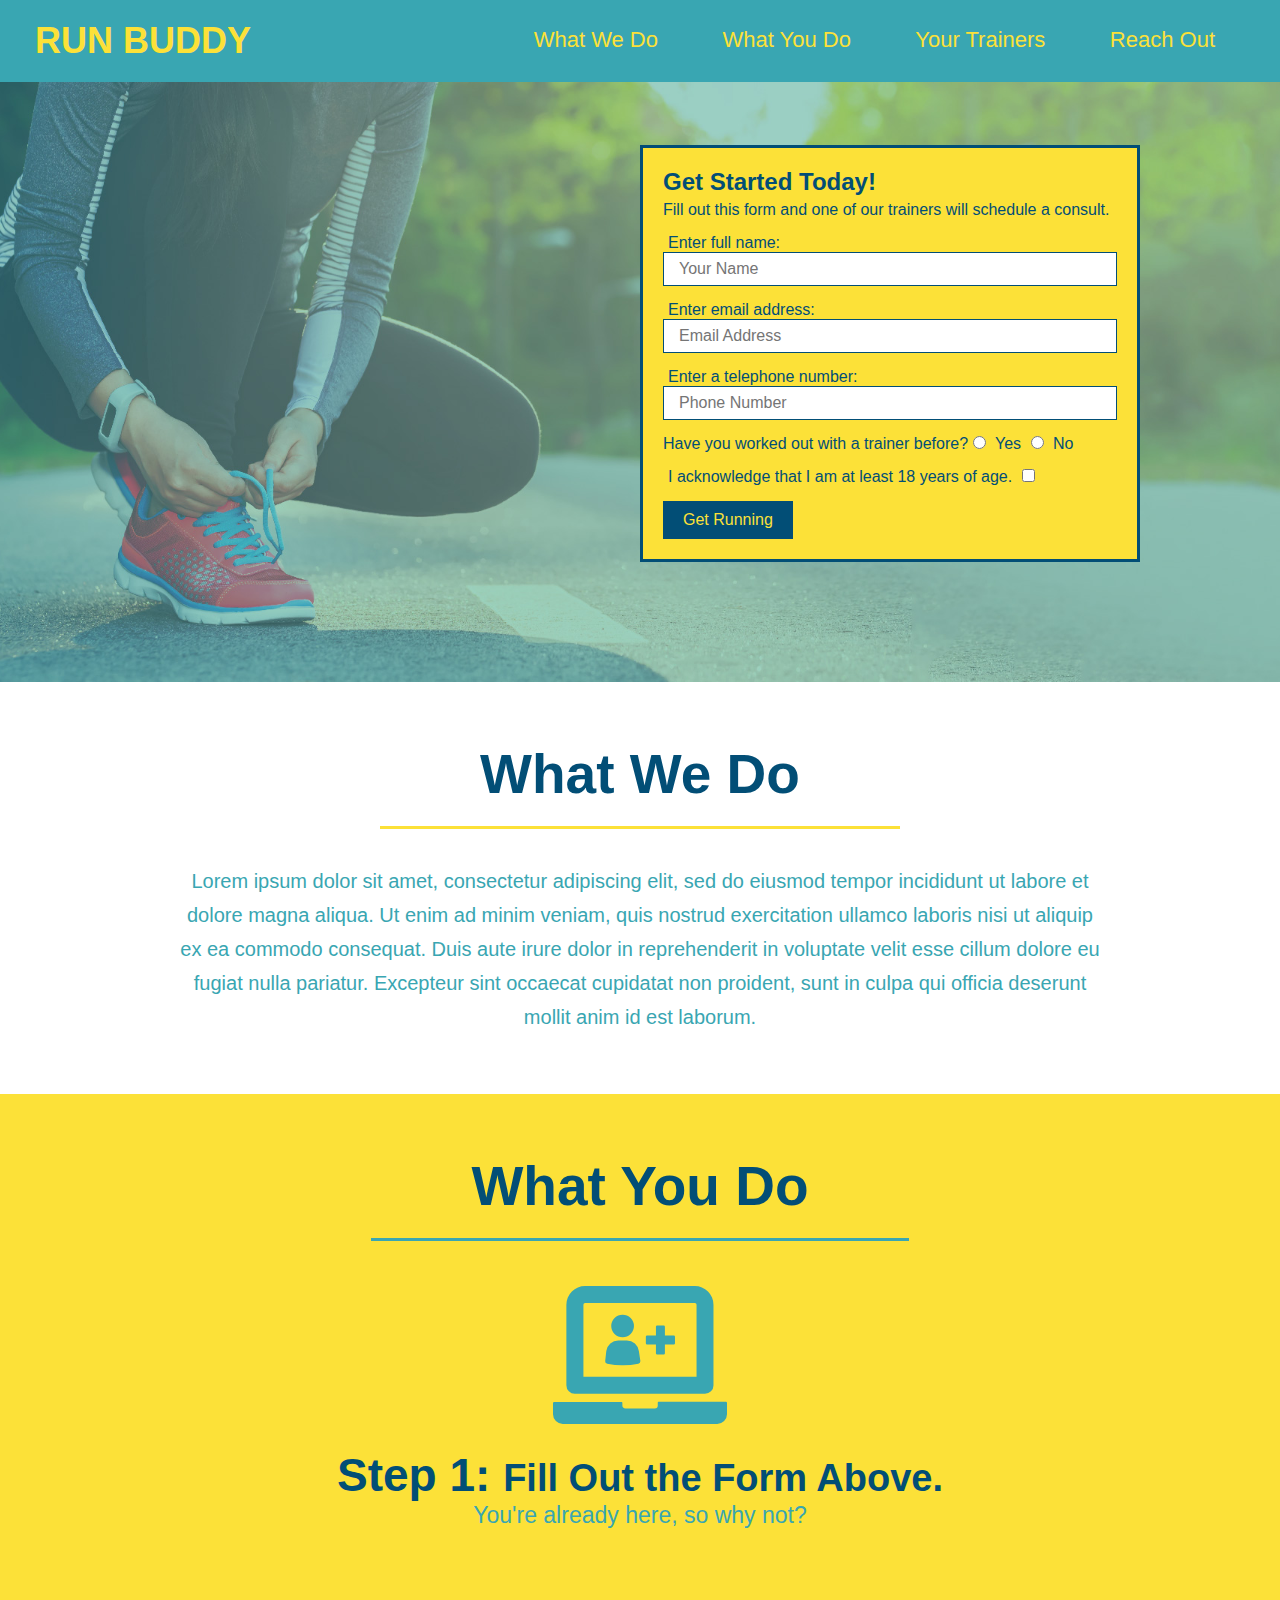
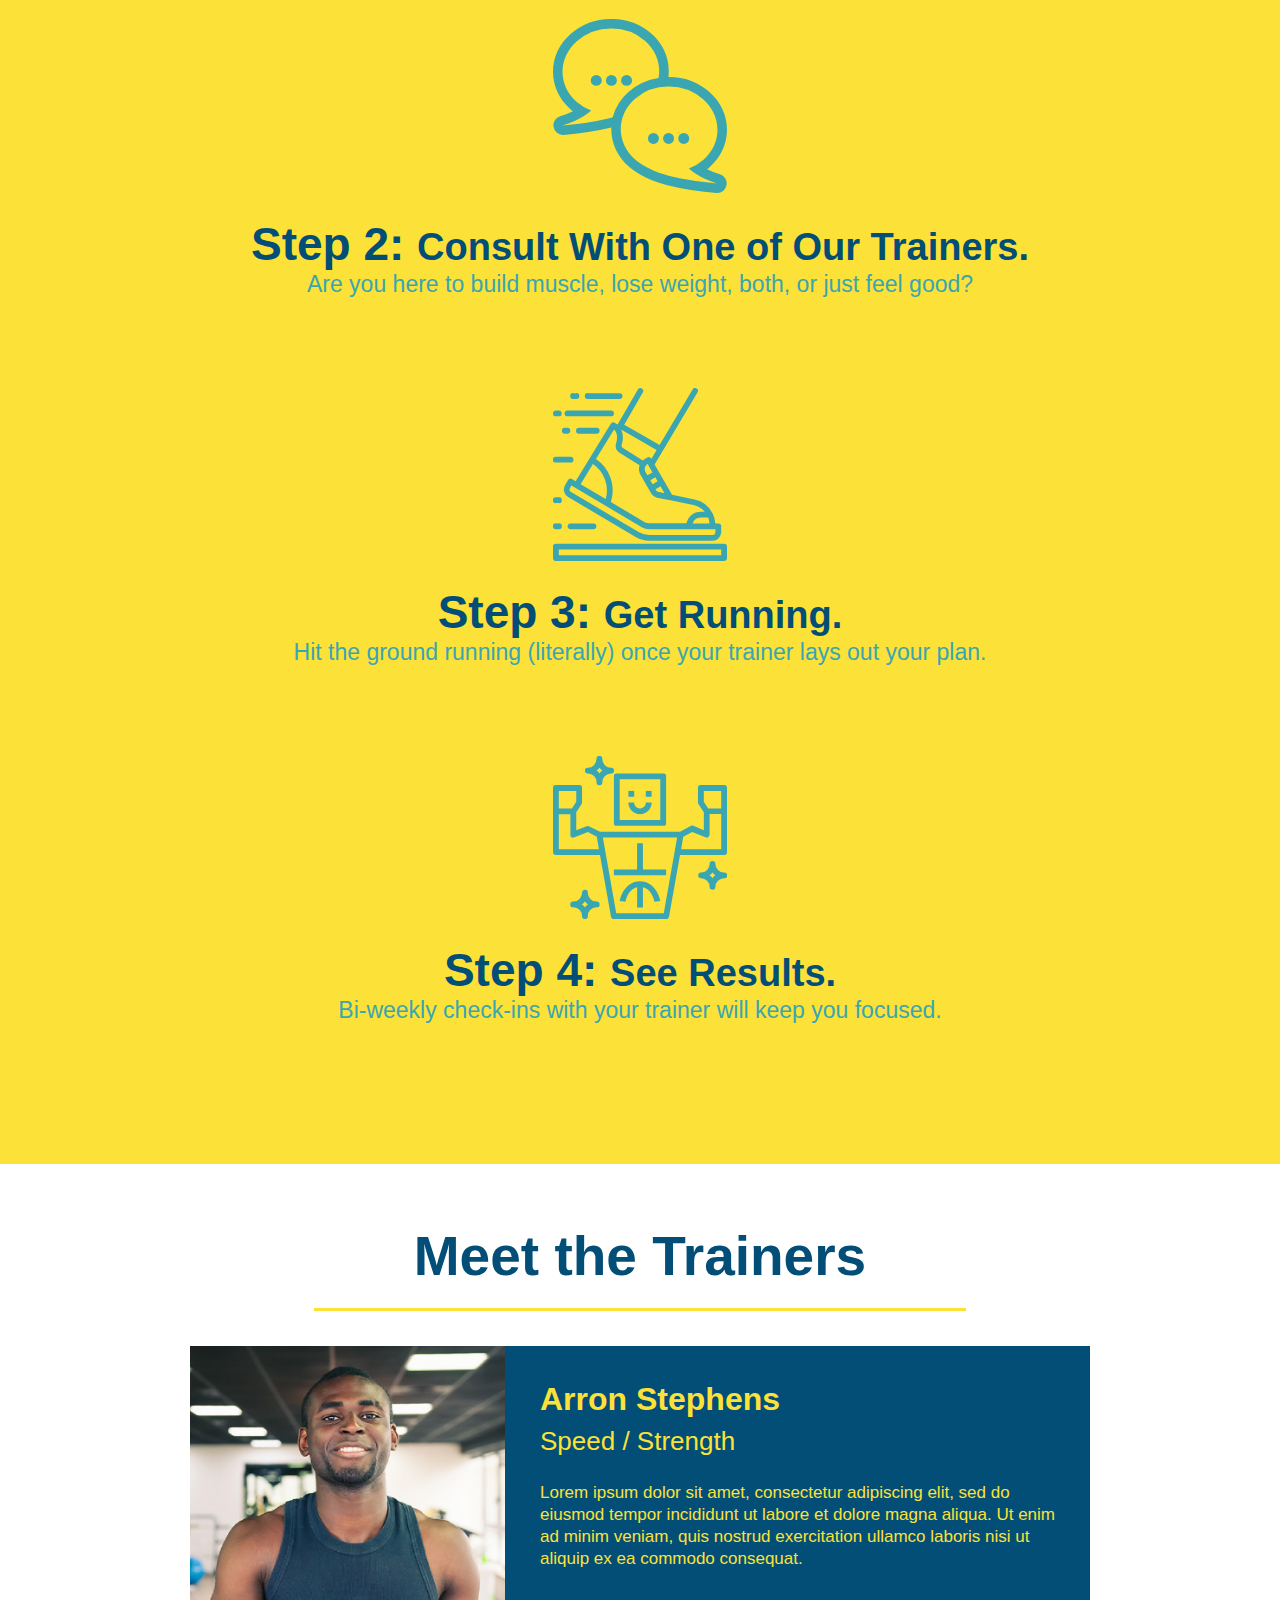
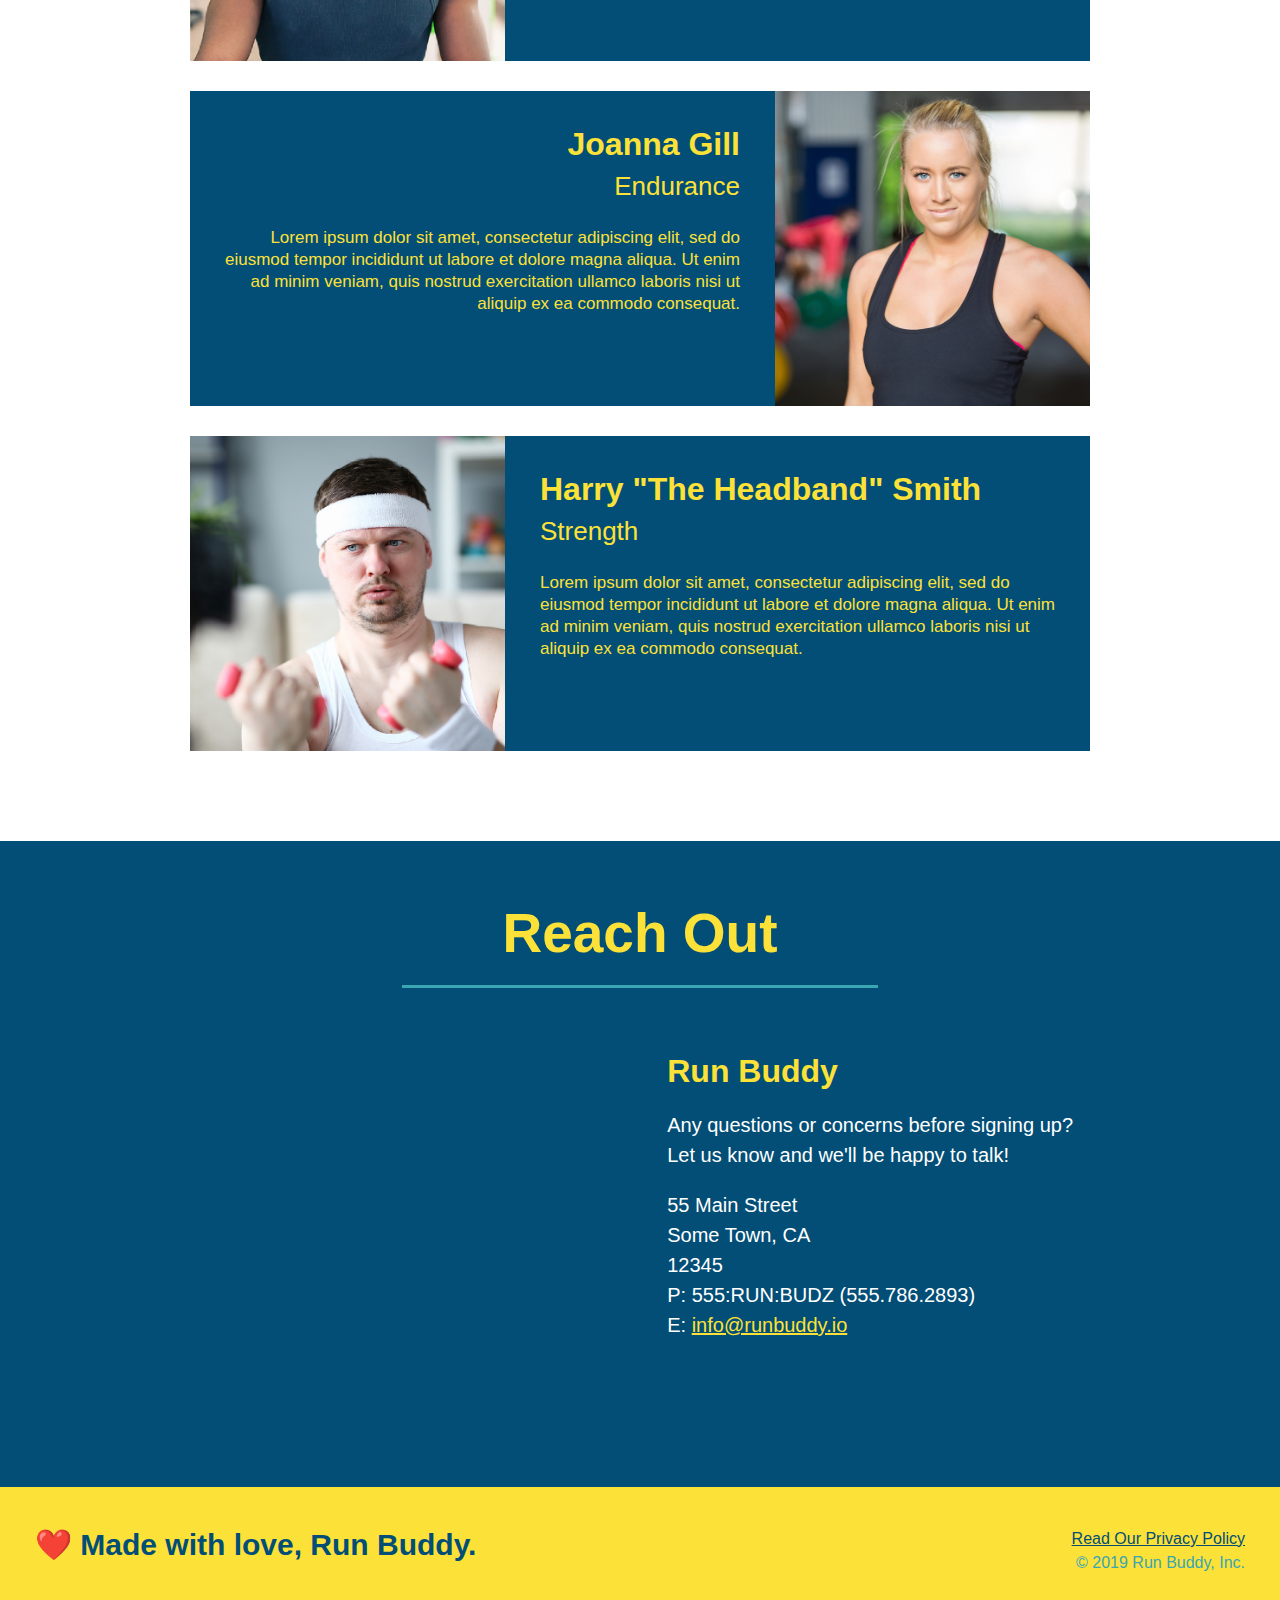
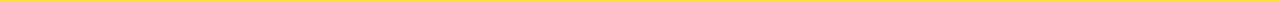
==== index.html @ 39cb2c53 "added privacy policy" ====
<!DOCTYPE html>
<html lang="en">

    <head>
        <meta charset="UTF-8" />
        <title>Run Buddy</title>
        <link rel="stylesheet" href="./assets/css/style.css" />
    </head>

    <body>
        <!-- navigation -->
        <header>
            <h1>
                <a href="/">RUN BUDDY</a>
            </h1>
            <nav>
                <!-- Unordered list element -->
                <ul>
                  <!-- List item element -->
                    <li>
                        <!-- Anchor element -->
                        <a href="#what-we-do">What We Do</a>
                    </li>
                    <li>
                        <a href="#what-you-do">What You Do</a>
                    </li>
                    <li>
                        <a href="#your-trainers">Your Trainers</a>
                    </li>
                    <li>
                        <a href="#reach-out">Reach Out</a>
                    </li>
                </ul>
            </nav>
        </header>

        <!-- hero/jumbotron -->
        <section class="hero">
            <div class="hero-form">
                <h3>Get Started Today!</h3>
                <p>Fill out this form and one of our trainers will schedule a consult.</p>
                <!-- add form element -->
                <form>
                    <label for="name">Enter full name:</label>
                    <input type="text" placeholder="Your Name" name="name" id="name" class="form-input"/>

                    <label for="email">Enter email address:</label>
                    <input type="email" placeholder="Email Address" name="email" id="email" class="form-input"/>

                    <label for="phone">Enter a telephone number:</label>
                    <input type="tel" placeholder="Phone Number" name="phone" id="phone" class="form-input"/>
                    <p>
                        Have you worked out with a trainer before?
                        <input type="radio" name="trainer-confirm" id="trainer-yes" />
                        <label for="trainer-yes">Yes</label>
                        <input type="radio" name="trainer-confirm" id="trainer-no" />
                        <label for="trainer-no">No</label>
                    </p>
                    <p>
                        <label for="checkbox">
                            I acknowledge that I am at least 18 years of age.
                        </label>
                        <input type="checkbox" name="age-confirm" id="checkbox" />
                    </p>
                    <button type="submit">
                        Get Running
                    </button>
                </form>
            </div>
        </section>
        <!-- end hero/jumbotron -->

        <!-- "what we do" section -->
        <section id="what-we-do" class="intro">
            <h2 class="section-title primary-border">What We Do</h2>
            <p>
                Lorem ipsum dolor sit amet, consectetur adipiscing elit, sed do eiusmod tempor incididunt ut labore et dolore magna aliqua. 
                Ut enim ad minim veniam, quis nostrud exercitation ullamco laboris nisi ut aliquip ex ea commodo consequat. 
                Duis aute irure dolor in reprehenderit in voluptate velit esse cillum dolore eu 
                fugiat nulla pariatur. Excepteur sint occaecat cupidatat non proident, sunt in culpa qui officia deserunt mollit anim id est laborum.
            </p>
        </section>

        <!-- "what you do" section -->
        <section id="what-you-do" class="steps">
            <h2 class="section-title secondary-border">What You Do</h2>

            <div>
                <img src="./assets/images/step-1.svg" alt="" />
                <h3>Step 1: <span>Fill Out the Form Above.</span></h3>
                <p>You're already here, so why not?</p>
            </div>

            <div>
                <img src="./assets/images/step-2.svg" alt="" />
                <h3>Step 2: <span>Consult With One of Our Trainers.</span></h3>
                <p>Are you here to build muscle, lose weight, both, or just feel good?</p>
            </div>

            <div>
                <img src="./assets/images/step-3.svg" alt="" />
                <h3>Step 3: <span>Get Running.</span></h3>
                <p>Hit the ground running (literally) once your trainer lays out your plan.</p>
            </div>

            <div>
                <img src="./assets/images/step-4.svg" alt="" />
                <h3>Step 4: <span>See Results.</span></h3>
                <p>Bi-weekly check-ins with your trainer will keep you focused.</p>
            </div>
        </section>

        <!-- "your trainers" section-->
        <section id="your-trainers" class="trainers">
            <h2 class="section-title primary-border">Meet the Trainers</h2>
            
            <article class="trainer text-left">
                <img src="./assets/images/trainer-1.jpg" alt="Arron Stephens in his workout clothes, ready to pump iron">
                <div class="trainer-bio">
                    <h3>Arron Stephens</h3>
                    <h4>Speed / Strength</h4>
                    <p>
                        Lorem ipsum dolor sit amet, consectetur adipiscing elit, sed do eiusmod tempor incididunt ut labore et dolore magna aliqua. 
                        Ut enim ad minim veniam, quis nostrud exercitation ullamco laboris nisi ut aliquip ex ea commodo consequat.
                    </p>
                </div>
            </article>

            <article class="trainer text-right">
                <div class="trainer-bio">
                    <h3>Joanna Gill</h3>
                    <h4>Endurance</h4>
                    <p>
                        Lorem ipsum dolor sit amet, consectetur adipiscing elit, sed do eiusmod tempor incididunt ut labore et dolore magna aliqua. 
                        Ut enim ad minim veniam, quis nostrud exercitation ullamco laboris nisi ut aliquip ex ea commodo consequat.
                    </p>
                </div>
                <img src="./assets/images/trainer-2.jpg" alt="Joanna Gill cooling off after a workout">
            </article>

            <article class="trainer text-left">
                <img src="./assets/images/trainer-3.jpg" alt="Harry Smith wearing a headband and lifting comically small pink weights">
                <div class="trainer-bio">
                    <h3>Harry "The Headband" Smith</h3>
                    <h4>Strength</h4>
                    <p>
                        Lorem ipsum dolor sit amet, consectetur adipiscing elit, sed do eiusmod tempor incididunt ut labore et dolore magna aliqua. 
                        Ut enim ad minim veniam, quis nostrud exercitation ullamco laboris nisi ut aliquip ex ea commodo consequat.
                    </p>
                </div>
            </article>
        </section>

        <!-- "reach out" section -->
        <section id="reach-out" class="contact">
            <h2 class="section-title secondary-border">Reach Out</h2>
            <div class="contact-info">
                <iframe src="https://www.google.com/maps/embed?pb=!1m18!1m12!1m3!1d3190.51319651892!2d-76.60914354883451!3d36.9019923798293!2m3!1f0!2f0!3f0!3m2!1i1024!2i768!4f13.1!3m3!1m2!1s0x89b072e89c8ff843%3A0x5360868b49fe62f9!2s100%20Stallion%20Ct%2C%20Smithfield%2C%20VA%2023430!5e0!3m2!1sen!2sus!4v1649103537881!5m2!1sen!2sus"
                style="border:0;"
                allowfullscreen=""
                loading="lazy">
                </iframe>

                <div>
                    <h3>Run Buddy</h3>
                    <p>
                        Any questions or concerns before signing up?
                        <br />
                        Let us know and we'll be happy to talk!
                    </p>
                    <address>
                        55 Main Street <br />
                        Some Town, CA <br />
                        12345 <br/>
                        P: 555:RUN:BUDZ (555.786.2893) <br/>
                        E: <a href="mailto:info@runbuddy.io">info@runbuddy.io</a>
                    </address>
                </div>
            </div>
        </section>

        <!-- footer -->
        <footer>
            <h2>❤️ Made with love, Run Buddy.</h2>
            <div>
                <a href="./privacy-policy.html">Read Our Privacy Policy</a><br />
                &copy; 2019 Run Buddy, Inc.
            </div>
        </footer>
    </body>
</html>
---- assets/css/style.css ----
/* apply styles to all elements */
* {
    padding: 0;
    margin: 0;
    box-sizing: border-box;
}

/* Header Style Start */
header {
    padding: 20px 35px;
    background-color: #39a6b2;
}

header h1 {
    display: inline;
    font-weight: bold;
    font-size: 36px;
    color: #fce138;
    margin: 0;
}

header a {
    color: #fce138;
    text-decoration: none;
}

header nav {
    float: right;
    margin: 7px 0;
}

header nav ul li {
    display: inline;
}

header nav ul li a {
    margin: 0 30px;
    font-weight: lighter;
    font-size: 22px;
}
/* HEADER STYLE END */

/* Section Style Start */
section {
    padding: 60px;
}
/* SECTION STYLE END */

/* Body Style Start */
body {
    color: #39a6b2;
    font-family: Arial, Helvetica, sans-serif;
}
/* BODY STYLE END */

/* Footer Style Start */
footer {
    background-color: #fce138;
    width: 100%;
    padding: 40px 35px;
}

footer h2 {
    display: inline;
    color: #024e76;
    font-size: 30px;
    margin: 0;
}

footer div {
    float: right;
    line-height: 1.5;
    text-align: right;
}

footer a {
    color: #024e76;
}
/* FOOTER STYLE END */

/* Hero Style Start */
.hero {
    background-image: url("../images/hero-bg.jpg");
    background-size: cover;
    background-position: center;
    height: 600px;
    position: relative;
}

.hero-form {
    background-color: #fce138;
    padding: 20px;
    width: 500px;
    color: #024e76;
    border: solid 3px #024e76;
    position: absolute;
    bottom: 120px;
    right: 140px;
}

.hero-form h3 {
    font-size: 24px;
    margin: 0;
}

.hero-form p {
    margin: 5px 0 15px 0;
}

.hero-form  label {
    margin: 0 5px;
}

.hero-form button {
    color: #fce138;
    background-color: #024e76;
    border: none;
    padding: 10px 20px;
    font-size: 16px;
}

.form-input {
    border: 1px solid #024e76;
    display: block;
    padding: 7px 15px;
    font-size: 16px;
    color: #024e76;
    width: 100%;
    margin-bottom: 15px;
}
/* HERO STYLES END */

/* Start Shared Section Styles */
.section-title {
    font-size: 55px;
    color: #024e76;
    margin-bottom: 35px;
    padding: 0 100px 20px 100px;
    display: inline-block;
    border-bottom: 3px solid;
}

.primary-border {
    border-color: #fce138;
}

.secondary-border {
    border-color: #39a6b2;
}

/* END SHARED SECTION STYLES */

/* Start Intro Styles */
.intro {
    text-align: center;
}

.intro p {
    margin: 0 auto;
    line-height: 1.7;
    color: #39a6b2;
    width: 80%;
    font-size: 20px;
}
/* END INTRO STYLES */

/* Start Steps Styles */
.steps {
    text-align: center;
    background-color: #fce138;
}

.steps div {
    margin-bottom: 80px;
}

.steps img {
    width: 15%;
    margin: 10px 0;
}

.steps h3 {
    color: #024e76;
    font-size: 46px;
    margin-top: 10px;
}

.steps p {
    color: #39a6b2;
    font-size: 23px;
}

.steps span {
    font-size: 38px;
}
/* END STEPS STYLES */

/* Start #your-trainer Styles */
.trainers {
    text-align: center;
}

.trainer {
    width: 900px;
    margin: 0 auto 30px auto;
    background-color: #024e76;
    color: #fce138;
    overflow: auto;
}

.trainer img {
    width: 35%;
    float: left;
}

.trainer-bio {
    padding: 35px;
    float: left;
    width: 65%;
}

.trainer-bio h3 {
    font-size: 32px;
    margin-bottom: 8px;
}

.trainer-bio h4 {
    font-weight: lighter;
    font-size: 26px;
    margin-bottom: 25px;
}

.trainer-bio p {
    font-size: 17px;
    line-height: 1.3;
}

.text-left {
    text-align: left;
}

.text-right {
    text-align: right;
}
/* END #YOUR-TRAINERS STYLES */

/* Start Reach-Out Styles */
.contact {
    text-align: center;
    background-color: #024e76;
}

.contact h2 {
    color: #fce138;
}

.contact-info div {
    width: 410px;
    display: inline-block;
    vertical-align: top;
    text-align: left;
    margin: 30px 0 0 60px;
    color: white;
}

.contact-info iframe {
    width: 400px;
    height: 400px;
}

.contact-info h3 {
    color: #fce138;
    font-size: 32px;
}
.contact-info p,
.contact-info address {
    margin: 20px 0;
    line-height: 1.5;
    font-size: 20px;
    font-style: normal;
}

.contact-info a {
    color: #fce138;
}

/* END REACH-OUT STYLES */
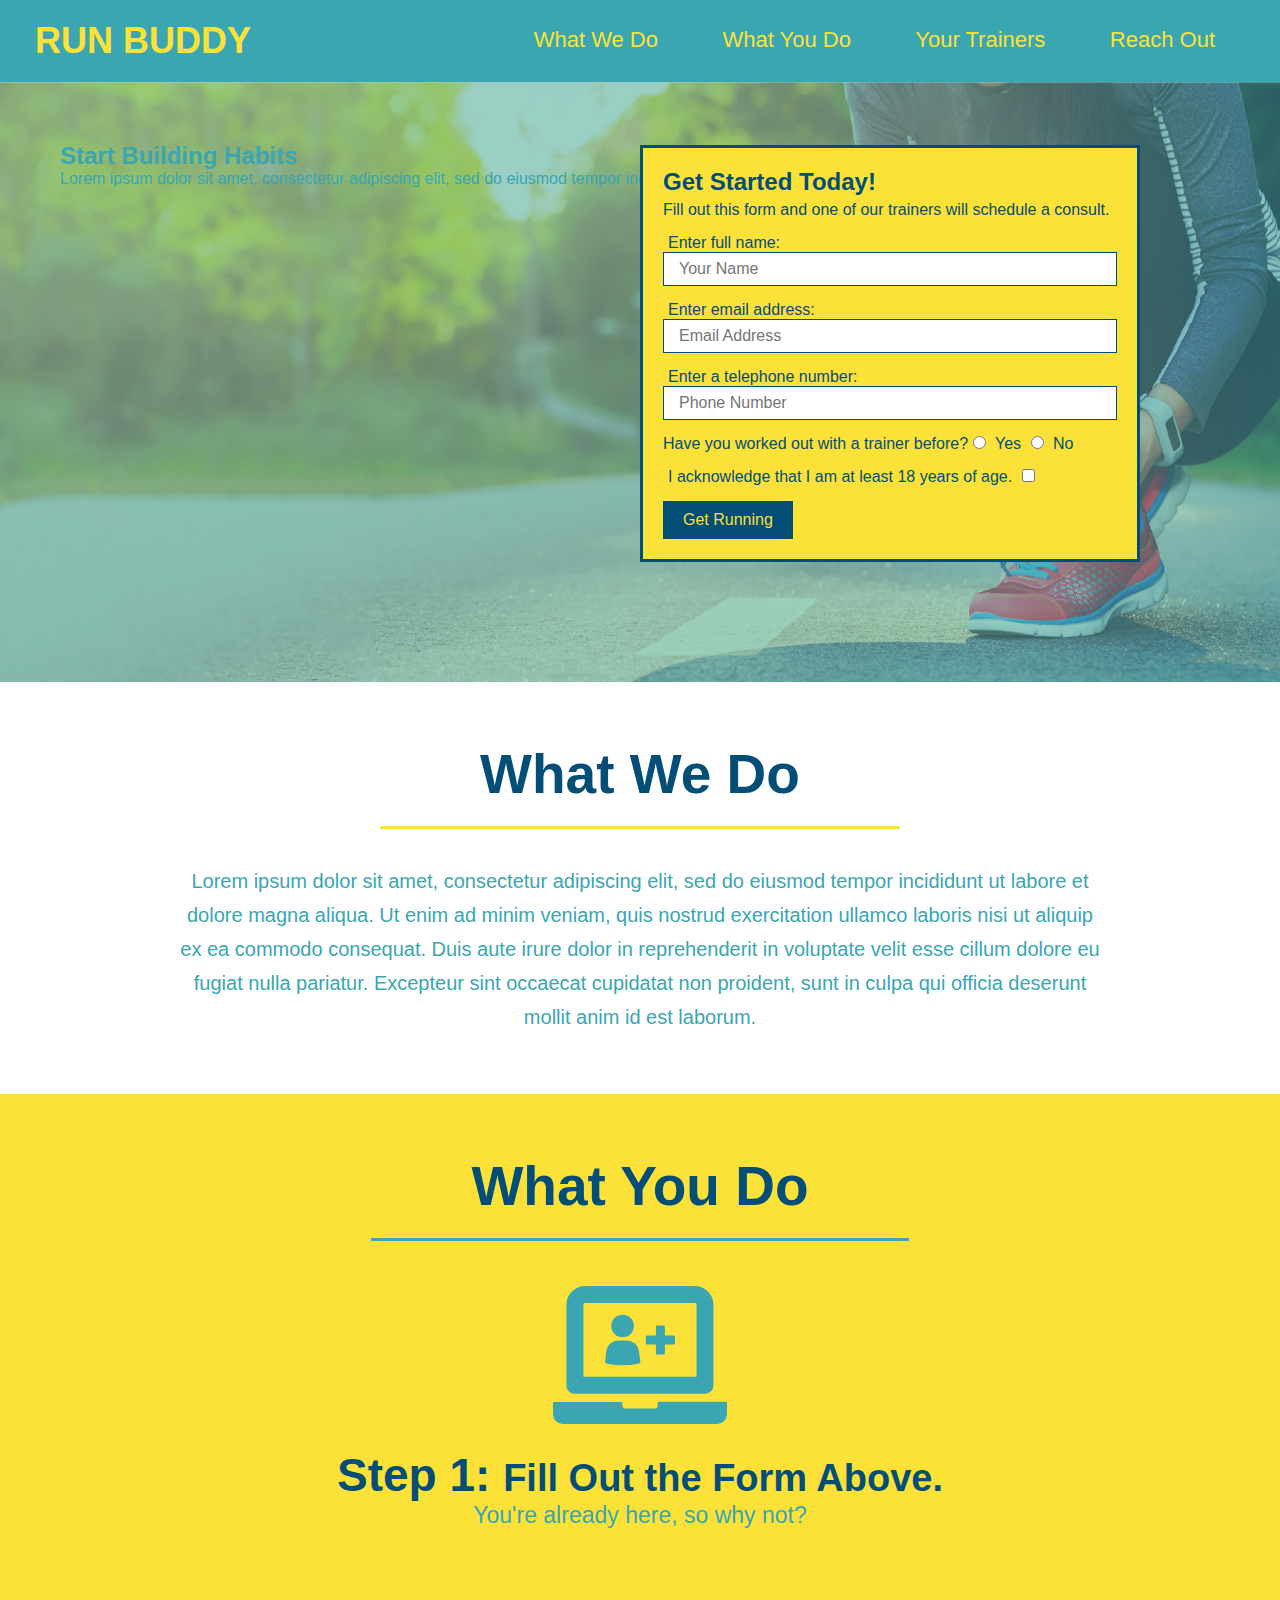
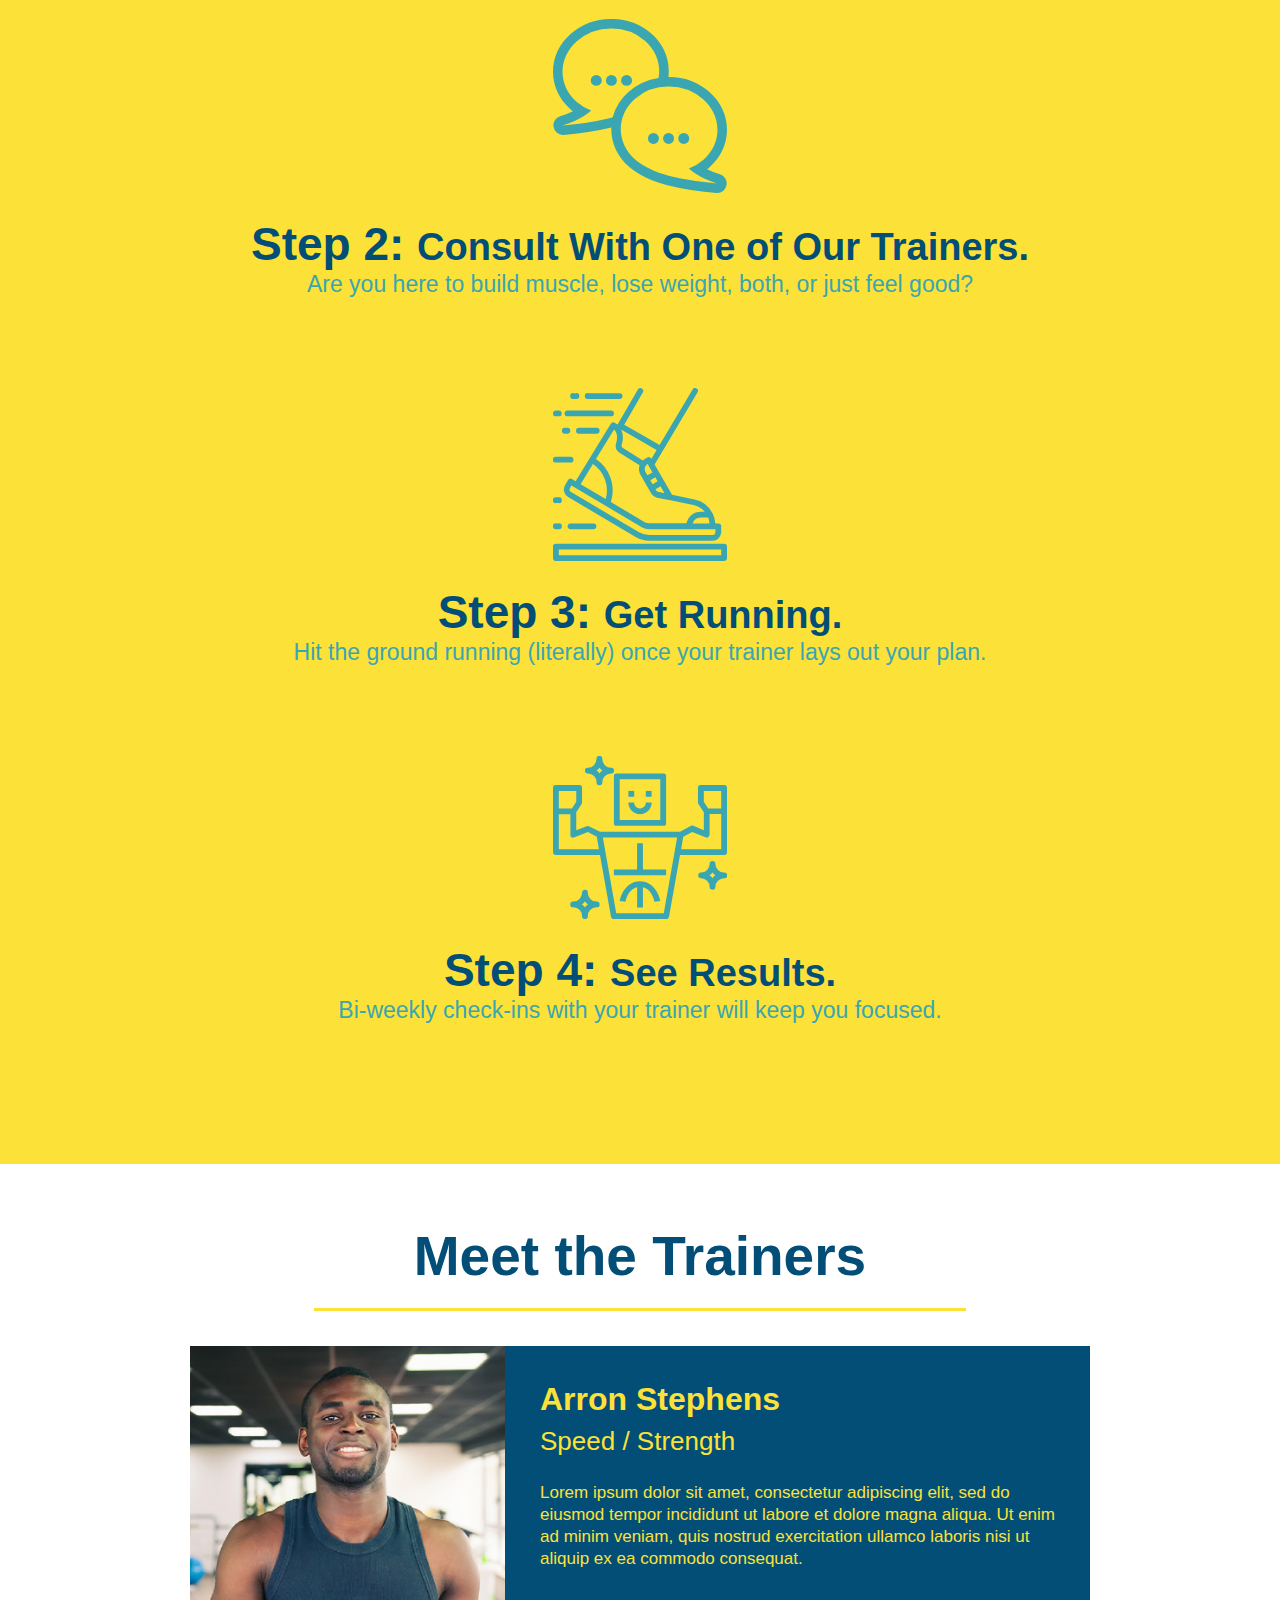
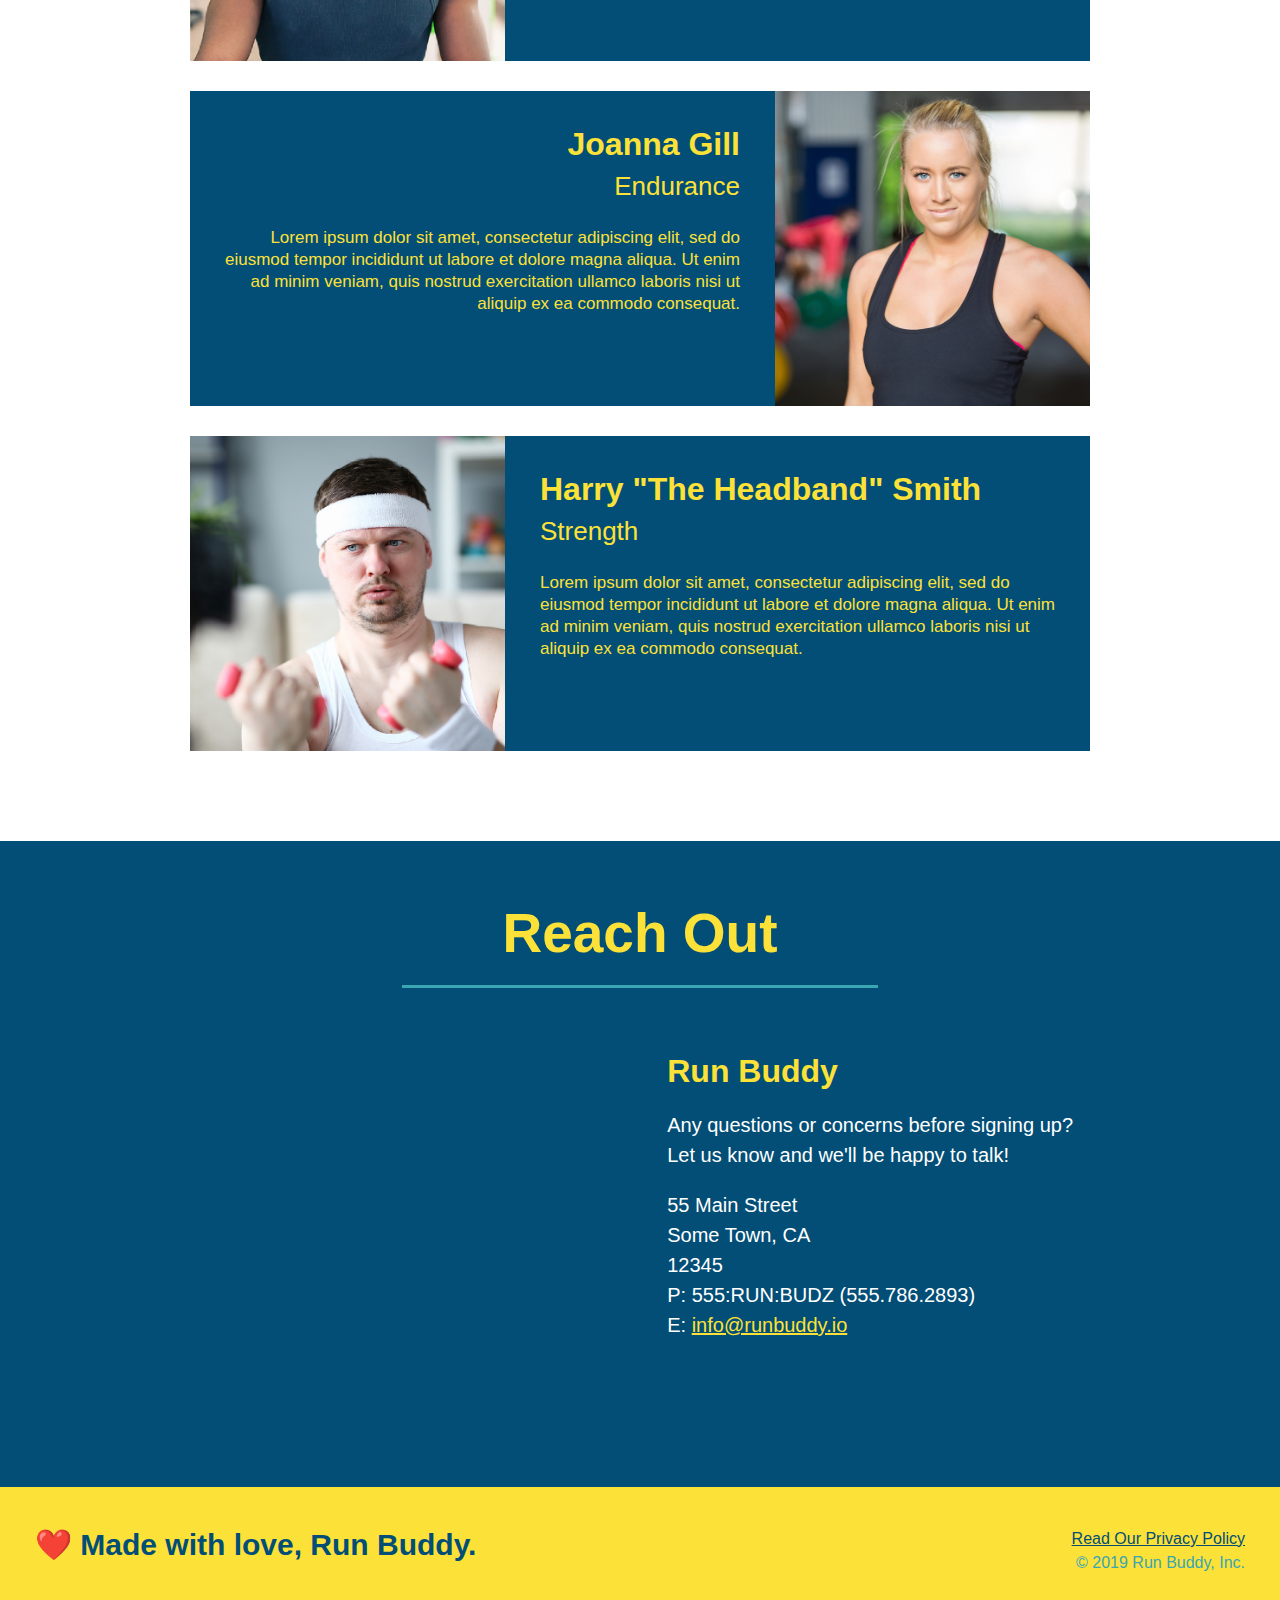
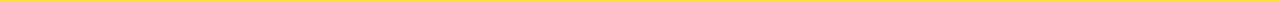
==== commit 31084fbd: "add content to hero, replaced image" ====
--- a/index.html
+++ b/index.html
@@ -36,6 +36,12 @@
 
         <!-- hero/jumbotron -->
         <section class="hero">
+            <div class="hero-cta">
+                <h2>Start Building Habits</h2>
+                <p>
+                    Lorem ipsum dolor sit amet, consectetur adipiscing elit, sed do eiusmod tempor incididunt ut labore et dolore magna aliqua.
+                </p>
+            </div>
             <div class="hero-form">
                 <h3>Get Started Today!</h3>
                 <p>Fill out this form and one of our trainers will schedule a consult.</p>
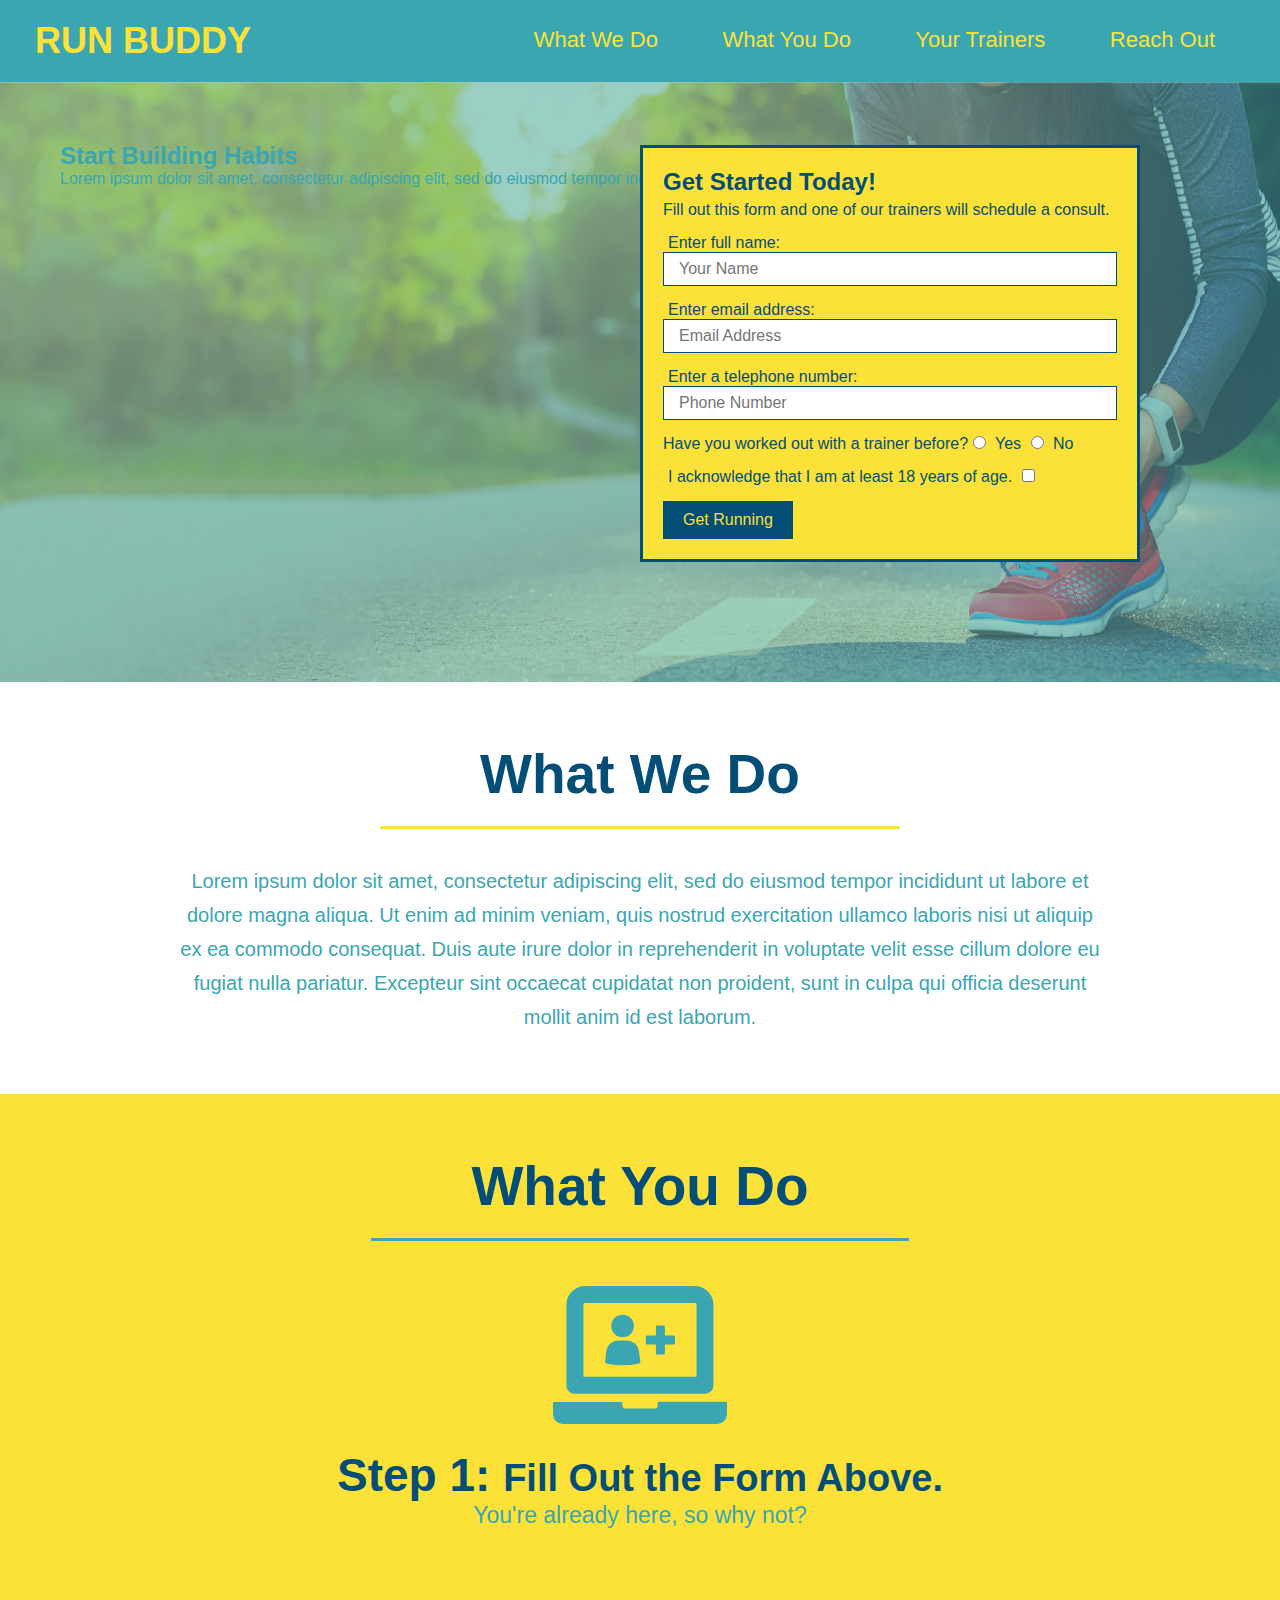
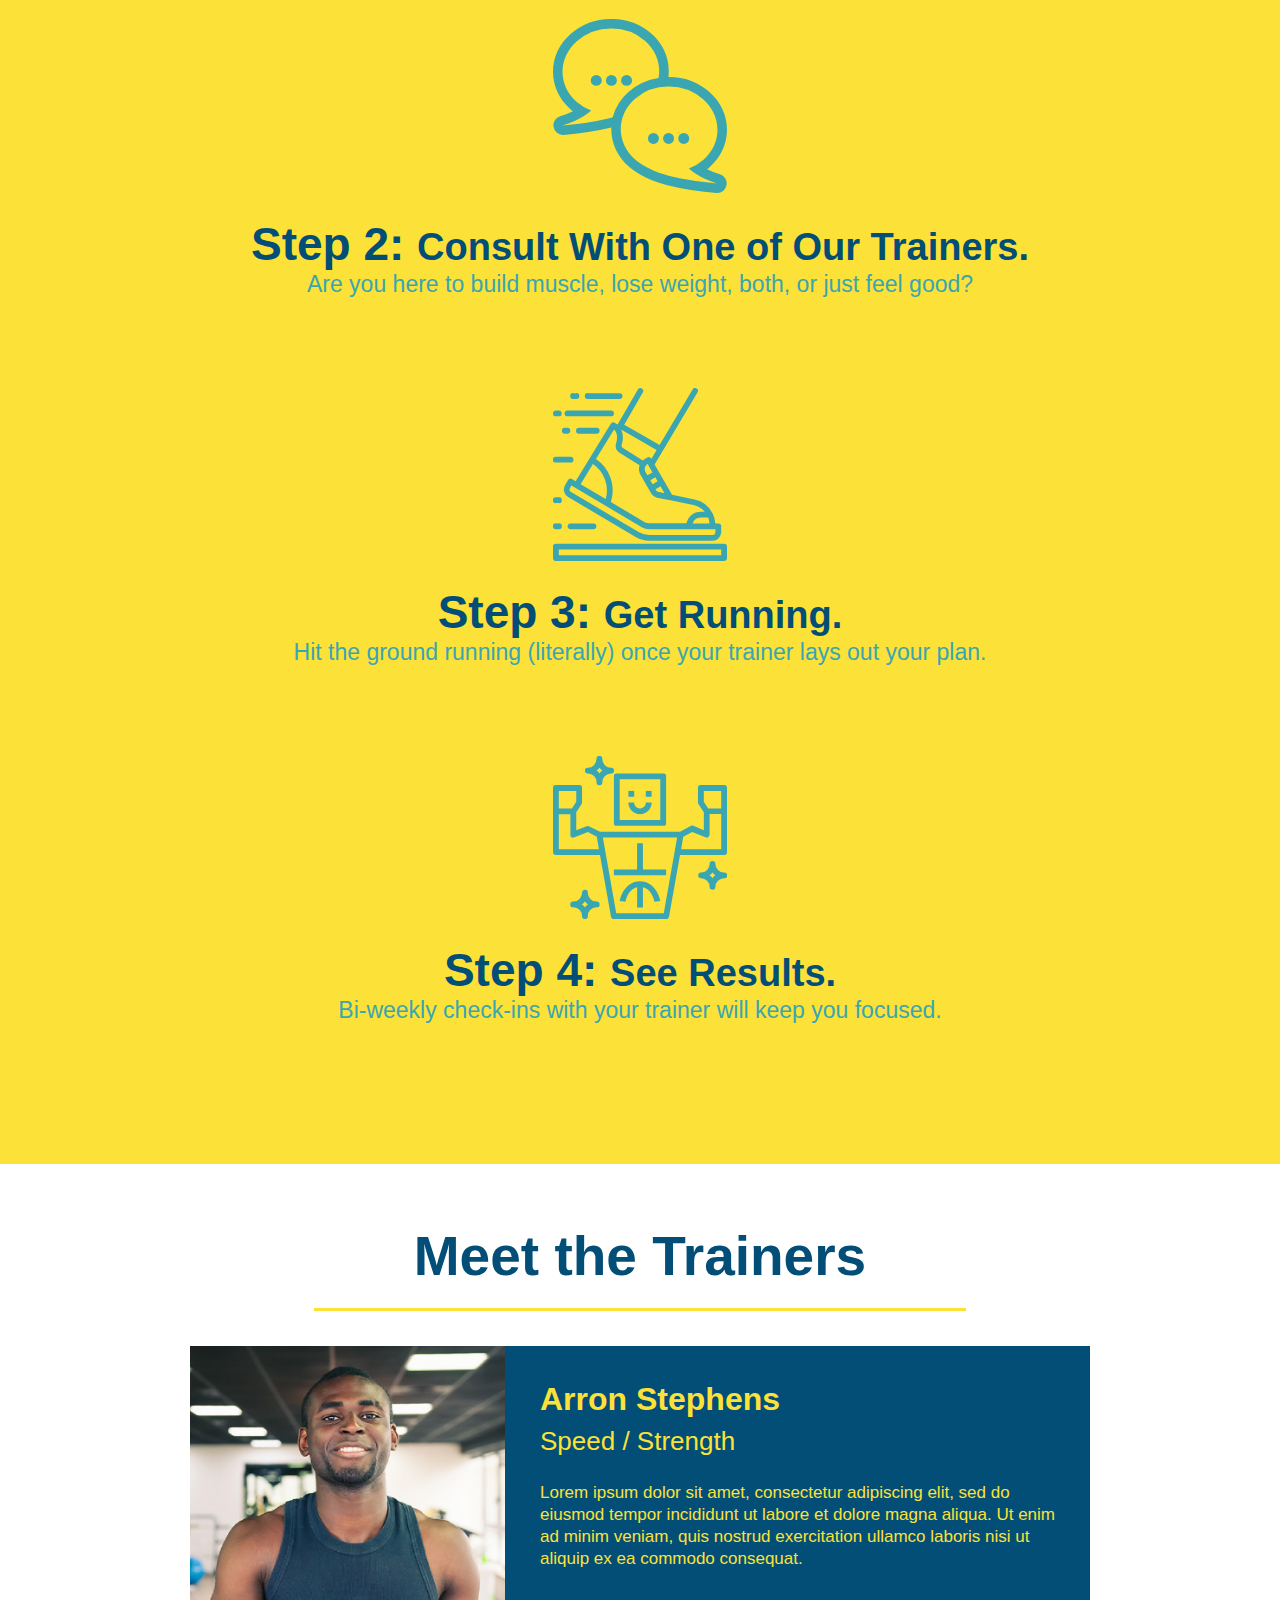
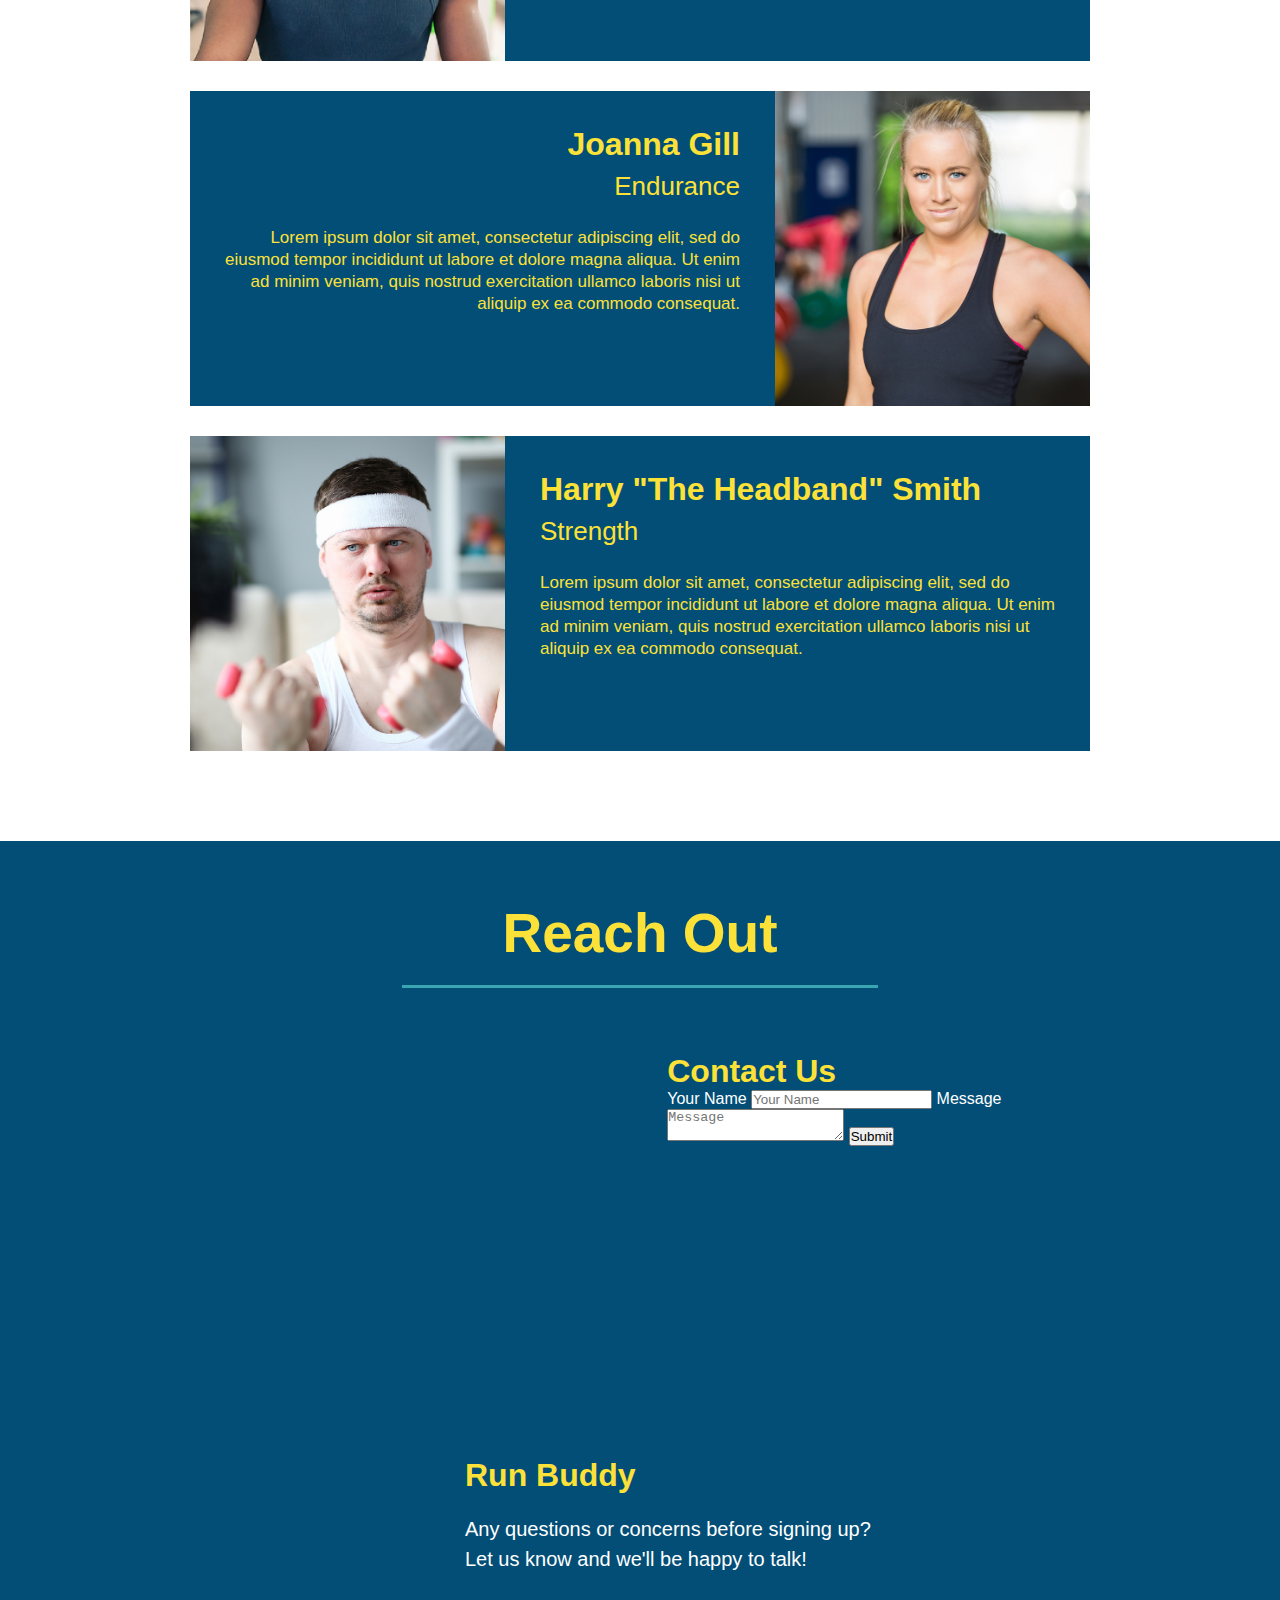
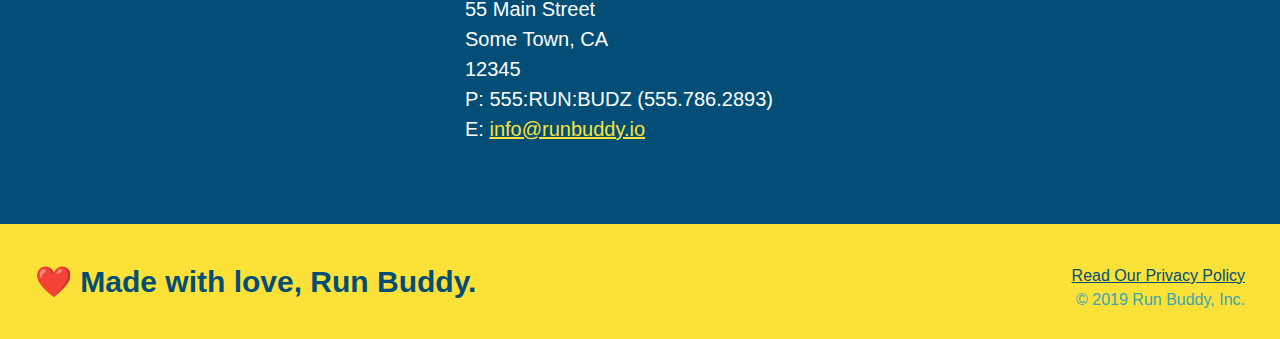
==== commit 0fc3344a: "add contact form" ====
--- a/index.html
+++ b/index.html
@@ -166,6 +166,19 @@
                 allowfullscreen=""
                 loading="lazy">
                 </iframe>
+                <div class="contact-form">
+                    <h3>Contact Us</h3>
+                    <form>
+                        <label for="contact-name">Your Name</label>
+                        <input type="text" id="contact-name" placeholder="Your Name" />
+    
+                        <label for="contact-message">Message</label>
+                        <textarea id="contact-message" placeholder="Message"></textarea>
+    
+                        <button type="submit">Submit</button>
+                    </form>
+                </div>
+
 
                 <div>
                     <h3>Run Buddy</h3>
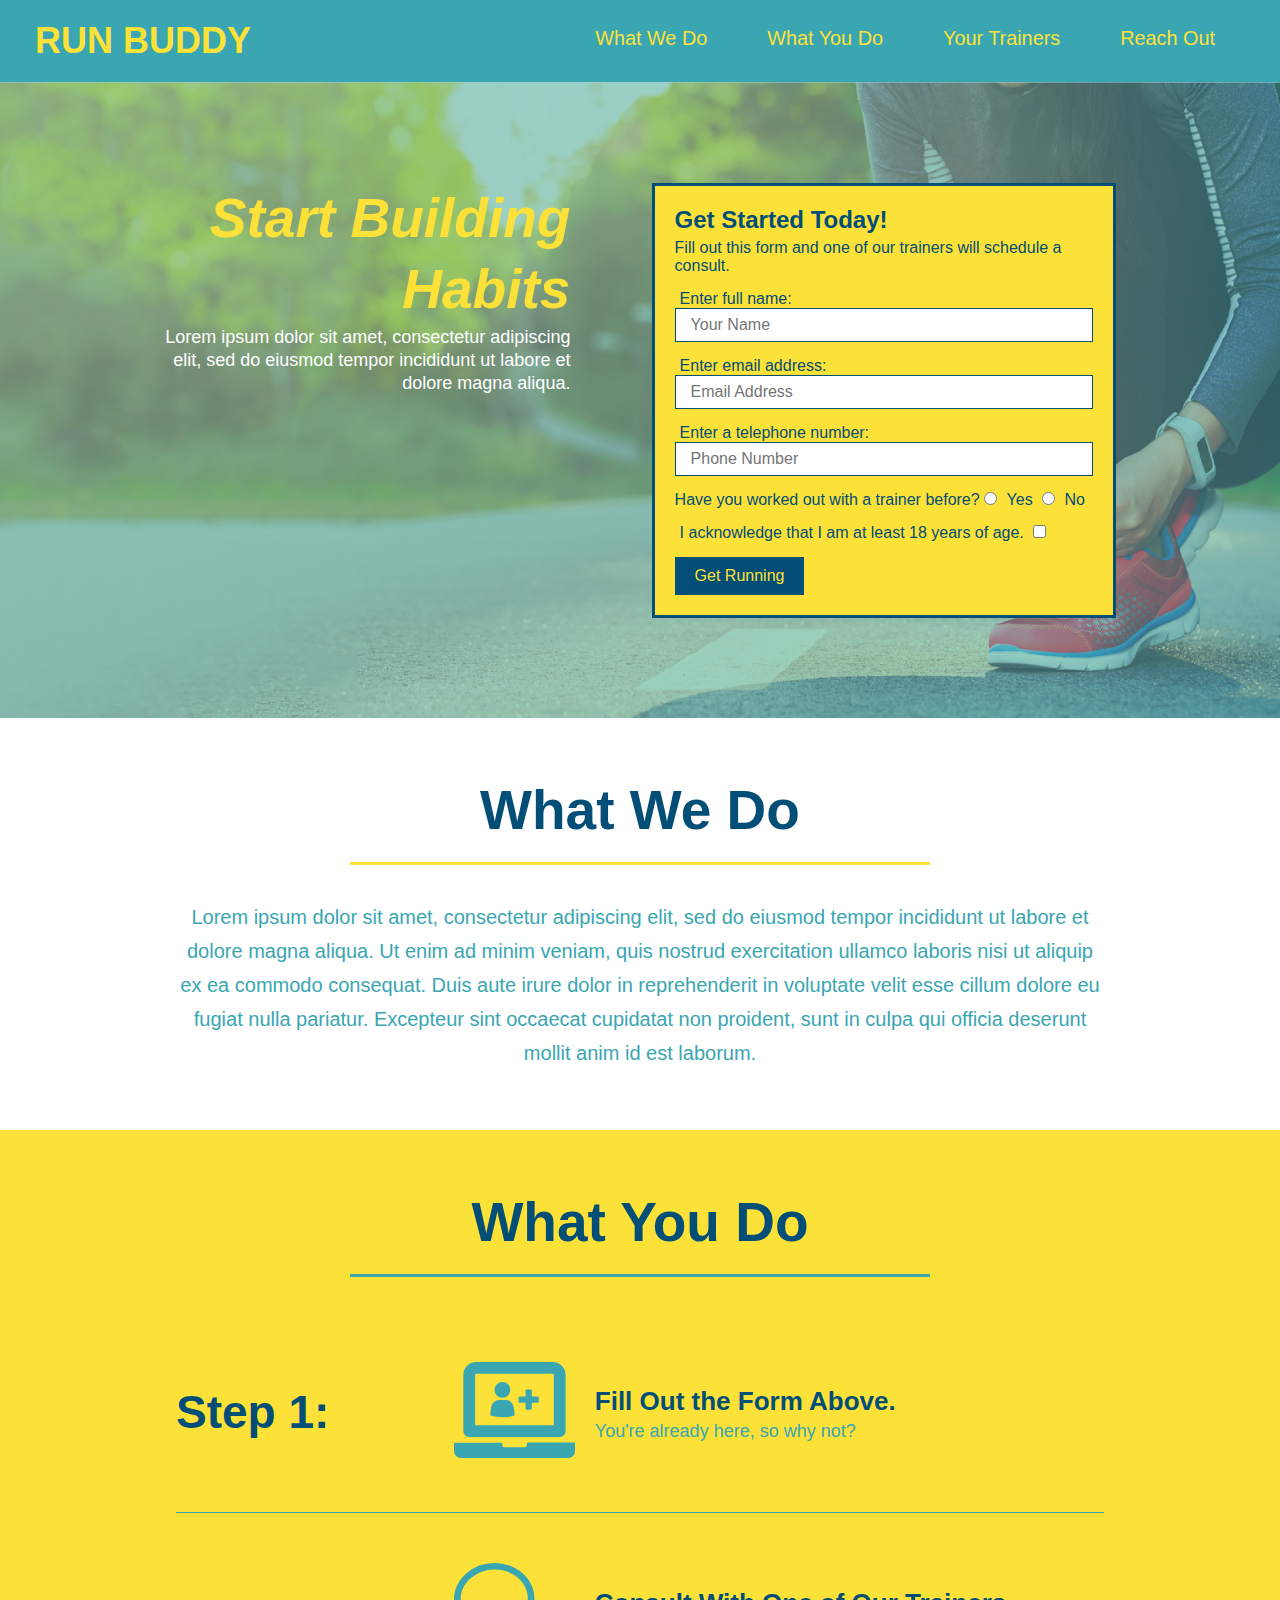
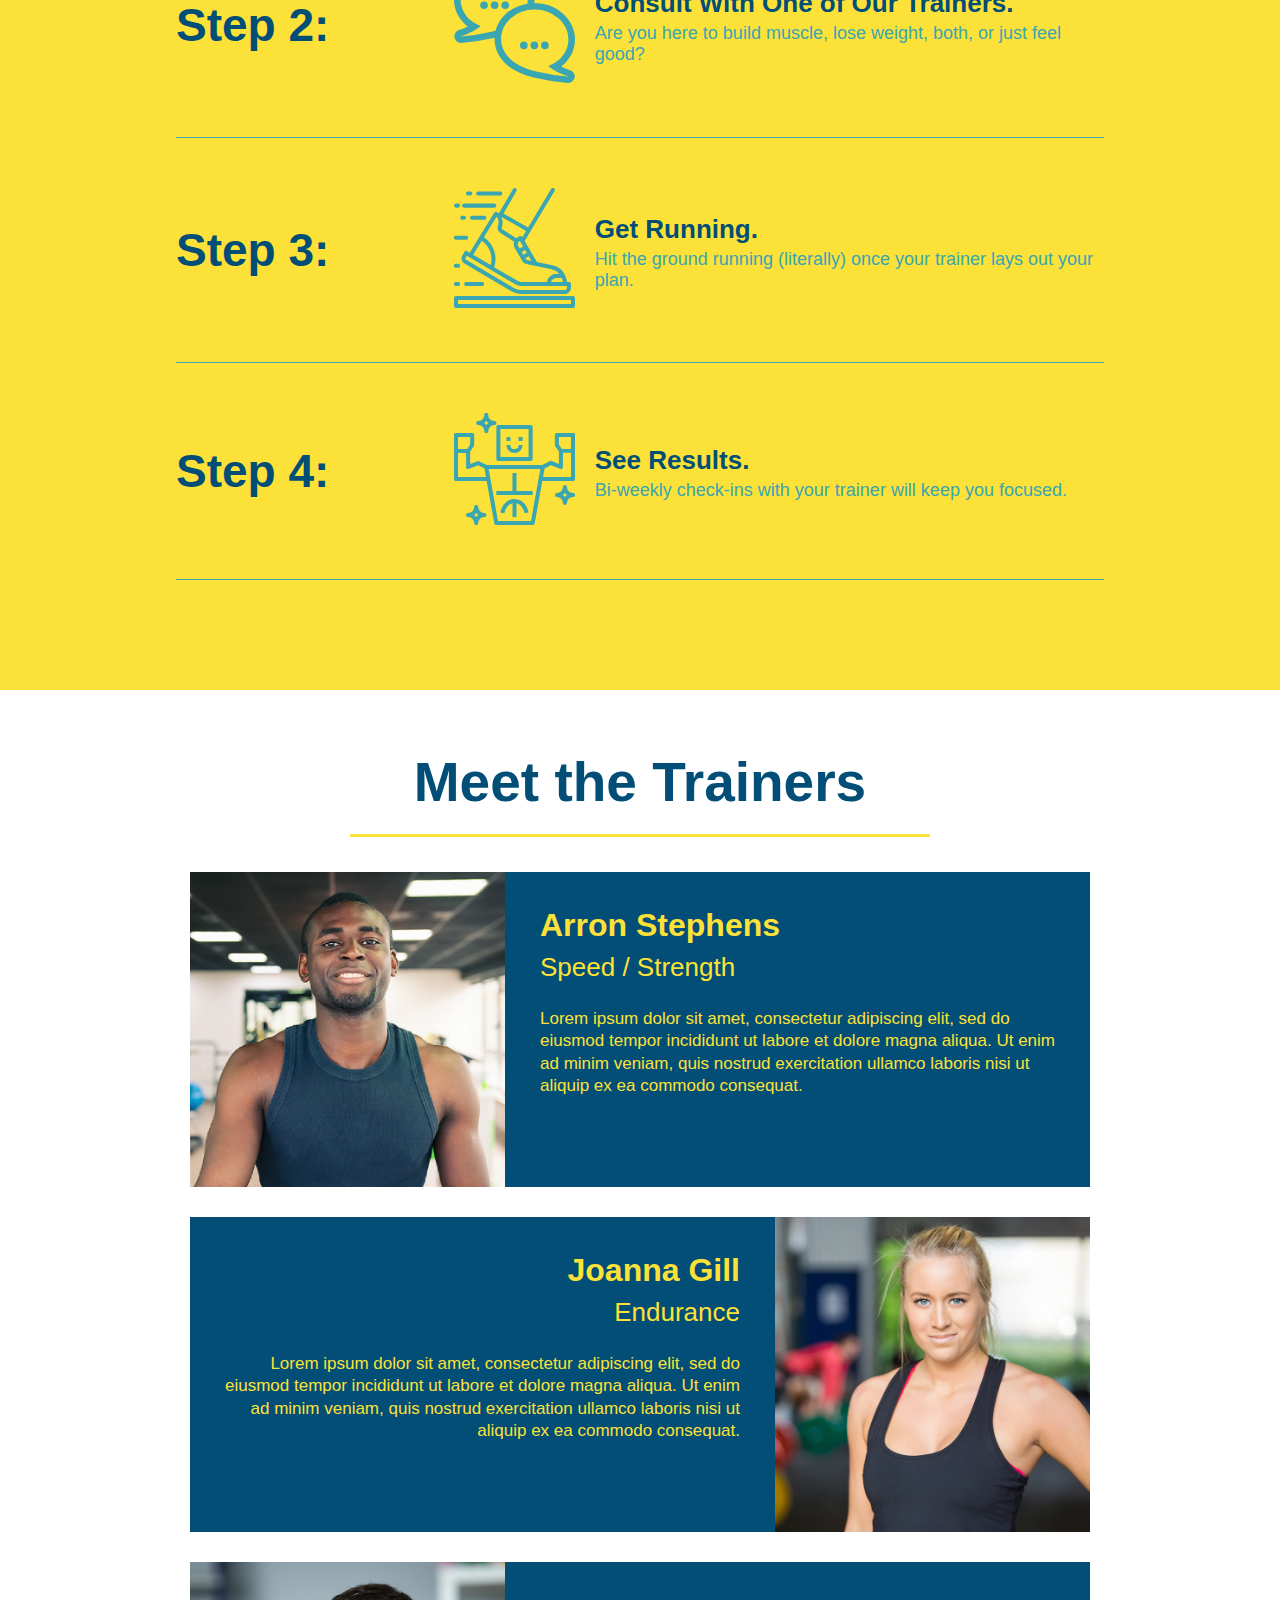
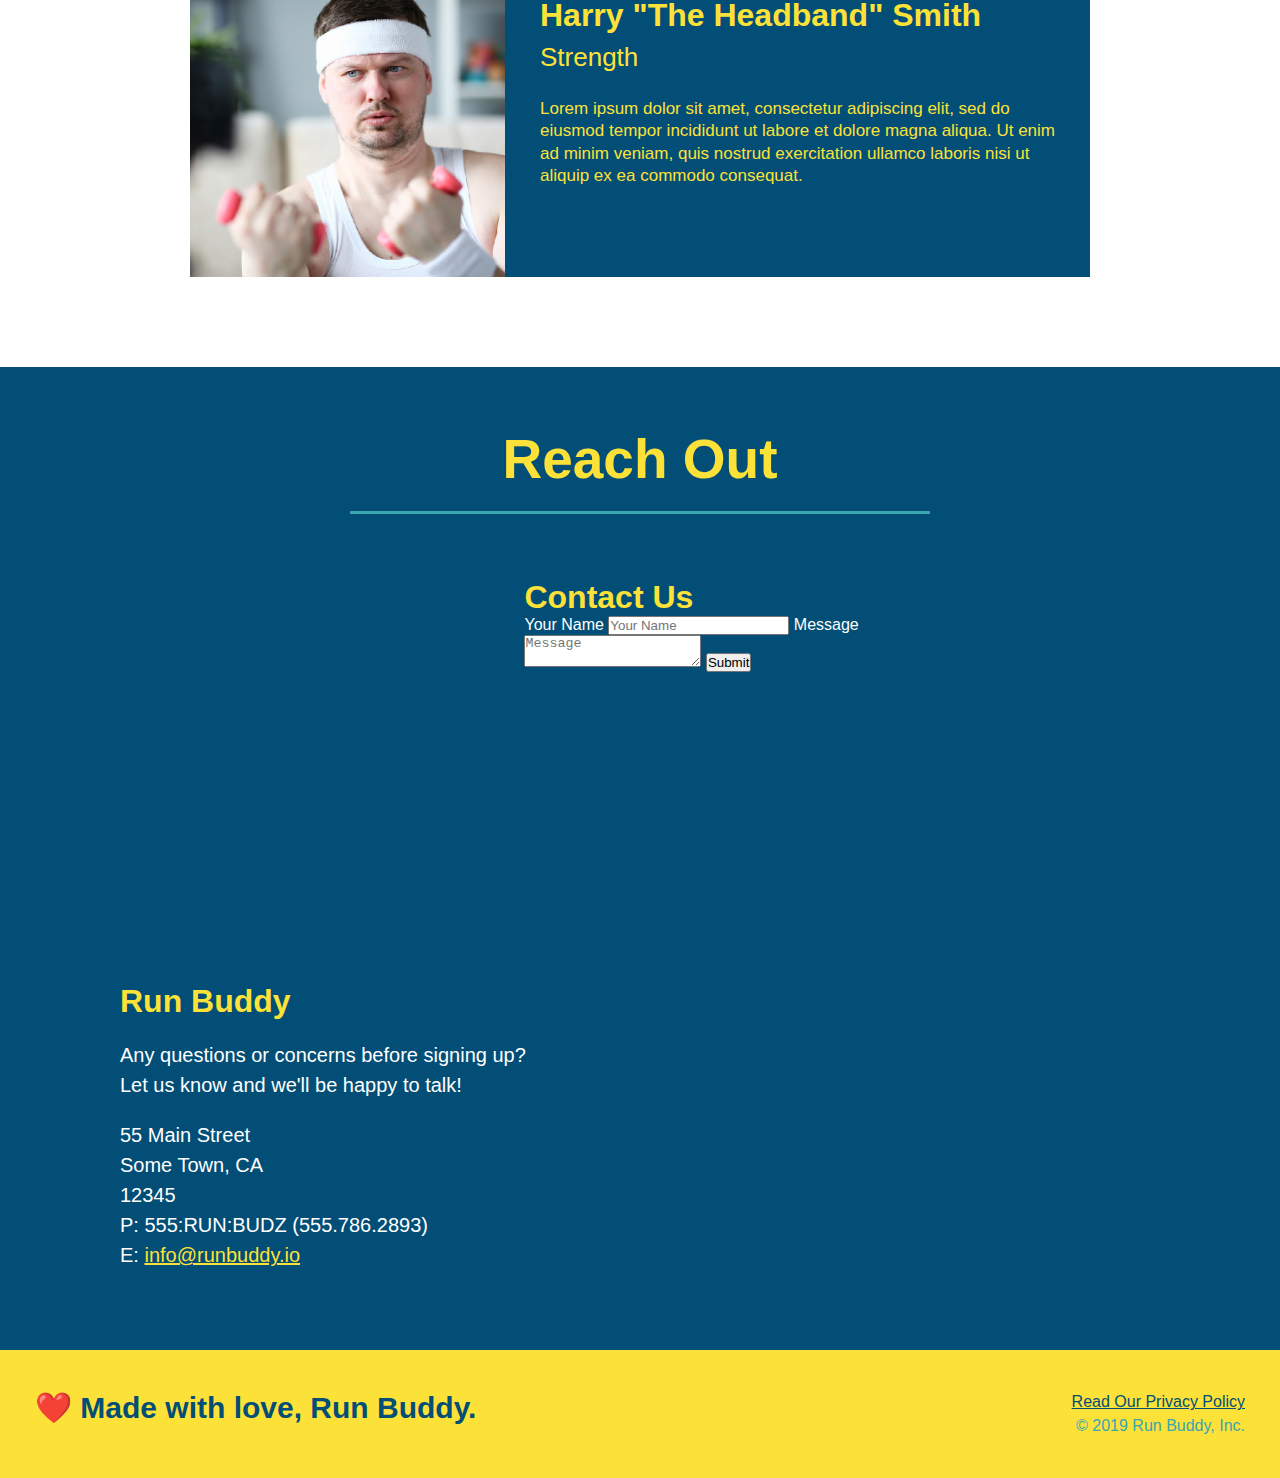
==== commit 702036f7: "add flexbox to the steps" ====
--- a/index.html
+++ b/index.html
@@ -78,47 +78,83 @@
 
         <!-- "what we do" section -->
         <section id="what-we-do" class="intro">
-            <h2 class="section-title primary-border">What We Do</h2>
-            <p>
-                Lorem ipsum dolor sit amet, consectetur adipiscing elit, sed do eiusmod tempor incididunt ut labore et dolore magna aliqua. 
-                Ut enim ad minim veniam, quis nostrud exercitation ullamco laboris nisi ut aliquip ex ea commodo consequat. 
-                Duis aute irure dolor in reprehenderit in voluptate velit esse cillum dolore eu 
-                fugiat nulla pariatur. Excepteur sint occaecat cupidatat non proident, sunt in culpa qui officia deserunt mollit anim id est laborum.
-            </p>
+            <div class="flex-row">
+                <h2 class="section-title primary-border">What We Do</h2>
+            </div>
+            <div class="flex-row">
+                <p>
+                    Lorem ipsum dolor sit amet, consectetur adipiscing elit, sed do eiusmod tempor incididunt ut labore et dolore magna aliqua. 
+                    Ut enim ad minim veniam, quis nostrud exercitation ullamco laboris nisi ut aliquip ex ea commodo consequat. 
+                    Duis aute irure dolor in reprehenderit in voluptate velit esse cillum dolore eu 
+                    fugiat nulla pariatur. Excepteur sint occaecat cupidatat non proident, sunt in culpa qui officia deserunt mollit anim id est laborum.
+                </p>    
+            </div>
         </section>
 
         <!-- "what you do" section -->
         <section id="what-you-do" class="steps">
-            <h2 class="section-title secondary-border">What You Do</h2>
-
-            <div>
-                <img src="./assets/images/step-1.svg" alt="" />
-                <h3>Step 1: <span>Fill Out the Form Above.</span></h3>
-                <p>You're already here, so why not?</p>
-            </div>
-
-            <div>
-                <img src="./assets/images/step-2.svg" alt="" />
-                <h3>Step 2: <span>Consult With One of Our Trainers.</span></h3>
-                <p>Are you here to build muscle, lose weight, both, or just feel good?</p>
-            </div>
-
-            <div>
-                <img src="./assets/images/step-3.svg" alt="" />
-                <h3>Step 3: <span>Get Running.</span></h3>
-                <p>Hit the ground running (literally) once your trainer lays out your plan.</p>
-            </div>
-
-            <div>
-                <img src="./assets/images/step-4.svg" alt="" />
-                <h3>Step 4: <span>See Results.</span></h3>
-                <p>Bi-weekly check-ins with your trainer will keep you focused.</p>
+            <div class="flex-row">
+                <h2 class="section-title secondary-border">What You Do</h2>
+            </div>
+
+            <div class="step">
+                <h3>Step 1:</h3>
+                <div class="step-info">
+                    <div class="step-img">
+                        <img src="./assets/images/step-1.svg" alt="" />
+                    </div>
+                    <div class="step-text">
+                        <h4>Fill Out the Form Above.</h4>
+                        <p>You're already here, so why not?</p>
+                    </div>
+                </div>
+            </div>
+
+            <div class="step">
+                <h3>Step 2:</h3>
+                <div class="step-info">
+                    <div class="step-img">
+                        <img src="./assets/images/step-2.svg" alt="" />
+                    </div>
+                    <div class="step-text">
+                        <h4>Consult With One of Our Trainers.</h4>
+                        <p>Are you here to build muscle, lose weight, both, or just feel good?</p>
+                    </div>
+                </div>
+            </div>
+            
+            <div class="step">
+                <h3>Step 3:</h3>
+                <div class="step-info">
+                    <div class="step-img">
+                        <img src="./assets/images/step-3.svg" alt="" />
+                    </div>
+                    <div class="step-text">
+                        <h4>Get Running.</h4>
+                        <p>Hit the ground running (literally) once your trainer lays out your plan.</p>
+                    </div>
+                </div>
+            </div>
+
+            <div class="step">
+                <h3>Step 4:</h3>
+                <div class="step-info">
+                    <div class="step-img">
+                        <img src="./assets/images/step-4.svg" alt="" />
+                    </div>
+                    <div class="step-text">
+                        <h4>See Results.</h4>
+                        <p>Bi-weekly check-ins with your trainer will keep you focused.</p>
+                    </div>
+                </div>
             </div>
         </section>
 
         <!-- "your trainers" section-->
         <section id="your-trainers" class="trainers">
-            <h2 class="section-title primary-border">Meet the Trainers</h2>
+            <div class="flex-row">
+                <h2 class="section-title primary-border">Meet the Trainers</h2>
+            </div>
             
             <article class="trainer text-left">
                 <img src="./assets/images/trainer-1.jpg" alt="Arron Stephens in his workout clothes, ready to pump iron">
@@ -159,7 +195,9 @@
 
         <!-- "reach out" section -->
         <section id="reach-out" class="contact">
-            <h2 class="section-title secondary-border">Reach Out</h2>
+            <div class="flex-row">
+                <h2 class="section-title secondary-border">Reach Out</h2>
+            </div>
             <div class="contact-info">
                 <iframe src="https://www.google.com/maps/embed?pb=!1m18!1m12!1m3!1d3190.51319651892!2d-76.60914354883451!3d36.9019923798293!2m3!1f0!2f0!3f0!3m2!1i1024!2i768!4f13.1!3m3!1m2!1s0x89b072e89c8ff843%3A0x5360868b49fe62f9!2s100%20Stallion%20Ct%2C%20Smithfield%2C%20VA%2023430!5e0!3m2!1sen!2sus!4v1649103537881!5m2!1sen!2sus"
                 style="border:0;"
--- a/assets/css/style.css
+++ b/assets/css/style.css
@@ -7,12 +7,14 @@
 
 /* Header Style Start */
 header {
+    display: flex;
+    justify-content: space-between;
+    flex-wrap: wrap;
     padding: 20px 35px;
     background-color: #39a6b2;
 }
 
 header h1 {
-    display: inline;
     font-weight: bold;
     font-size: 36px;
     color: #fce138;
@@ -25,18 +27,21 @@
 }
 
 header nav {
-    float: right;
     margin: 7px 0;
 }
 
-header nav ul li {
-    display: inline;
+header nav ul {
+    display: flex;
+    flex-wrap: wrap;
+    justify-content: space-between;
+    align-items: center;
+    list-style: none;
 }
 
 header nav ul li a {
     margin: 0 30px;
     font-weight: lighter;
-    font-size: 22px;
+    font-size: 1.55vw;
 }
 /* HEADER STYLE END */
 
@@ -55,20 +60,21 @@
 
 /* Footer Style Start */
 footer {
+    display: flex;
+    justify-content: space-between;
+    flex-wrap: wrap;
     background-color: #fce138;
     width: 100%;
     padding: 40px 35px;
 }
 
 footer h2 {
-    display: inline;
     color: #024e76;
     font-size: 30px;
     margin: 0;
 }
 
 footer div {
-    float: right;
     line-height: 1.5;
     text-align: right;
 }
@@ -80,22 +86,21 @@
 
 /* Hero Style Start */
 .hero {
+    display: flex;
+    justify-content: center;
+    flex-wrap: wrap;
     background-image: url("../images/hero-bg.jpg");
     background-size: cover;
     background-position: center;
-    height: 600px;
-    position: relative;
 }
 
 .hero-form {
     background-color: #fce138;
     padding: 20px;
-    width: 500px;
     color: #024e76;
     border: solid 3px #024e76;
-    position: absolute;
-    bottom: 120px;
-    right: 140px;
+    width: 40%;
+    margin: 3.5%;
 }
 
 .hero-form h3 {
@@ -128,16 +133,32 @@
     width: 100%;
     margin-bottom: 15px;
 }
+
+.hero-cta {
+    width: 35%;
+    text-align: right;
+    margin: 3.5%;
+    color: #fff;
+    font-size: 18px;
+    line-height: 1.3;
+}
+
+.hero-cta h2 {
+    font-style: italic;
+    font-size: 55px;
+    color: #fce138;
+}
 /* HERO STYLES END */
 
 /* Start Shared Section Styles */
 .section-title {
     font-size: 55px;
     color: #024e76;
-    margin-bottom: 35px;
-    padding: 0 100px 20px 100px;
-    display: inline-block;
     border-bottom: 3px solid;
+    padding-bottom: 20px;
+    text-align: center;
+    margin: 0 auto 35px auto;
+    width: 50%;
 }
 
 .primary-border {
@@ -151,11 +172,9 @@
 /* END SHARED SECTION STYLES */
 
 /* Start Intro Styles */
-.intro {
+
+.intro p {
     text-align: center;
-}
-
-.intro p {
     margin: 0 auto;
     line-height: 1.7;
     color: #39a6b2;
@@ -166,40 +185,59 @@
 
 /* Start Steps Styles */
 .steps {
-    text-align: center;
     background-color: #fce138;
 }
 
-.steps div {
-    margin-bottom: 80px;
-}
-
-.steps img {
-    width: 15%;
-    margin: 10px 0;
-}
-
-.steps h3 {
+.step h3 {
     color: #024e76;
     font-size: 46px;
-    margin-top: 10px;
-}
-
-.steps p {
+    flex: 1 30%;
+}
+
+.step-text p {
     color: #39a6b2;
-    font-size: 23px;
-}
-
-.steps span {
-    font-size: 38px;
+    font-size: 18px;
+}
+
+.step-text h4 {
+    font-size: 26px;
+    line-height: 1.5;
+    color: #024e76;
+}
+
+.step {
+    margin: 50px auto;
+    padding-bottom: 50px;
+    width: 80%;
+    border-bottom: 1px solid #39a6b2;
+    display: flex;
+    flex-wrap: wrap;
+    align-items: center;
+    justify-content: space-between;
+}
+
+.step-info {
+    display: flex;
+    flex-wrap: wrap;
+    align-items: center;
+    flex: 2 70%;
+}
+
+.step-img {
+    flex: 1 12%;
+    margin-right: 20px;
+}
+
+.step-img img {
+    max-width: 100%;
+}
+
+.step-text {
+    flex: 12;
 }
 /* END STEPS STYLES */
 
 /* Start #your-trainer Styles */
-.trainers {
-    text-align: center;
-}
-
 .trainer {
     width: 900px;
     margin: 0 auto 30px auto;
@@ -246,7 +284,6 @@
 
 /* Start Reach-Out Styles */
 .contact {
-    text-align: center;
     background-color: #024e76;
 }
 
@@ -284,4 +321,9 @@
     color: #fce138;
 }
 
-/* END REACH-OUT STYLES */+/* END REACH-OUT STYLES */
+
+/* Start Flex-Row Styles */
+.flex-row {
+    display: flex;
+}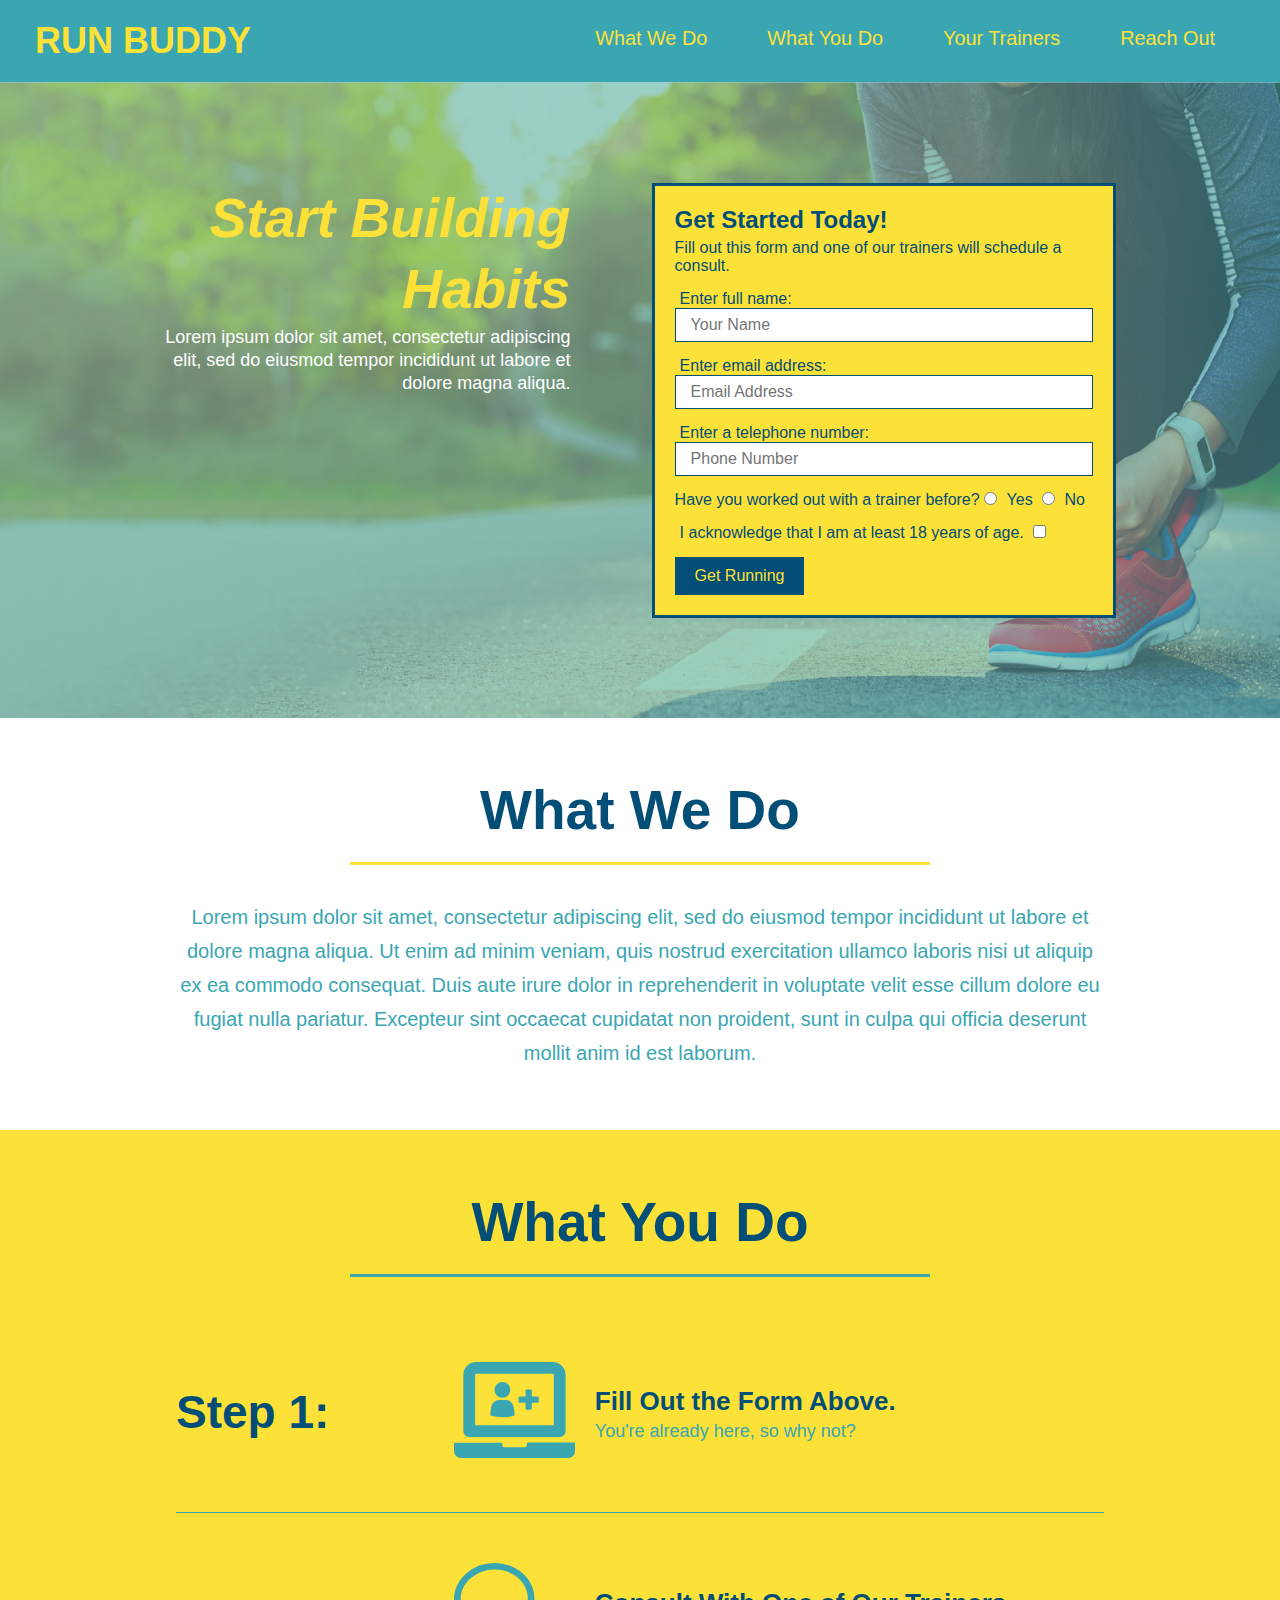
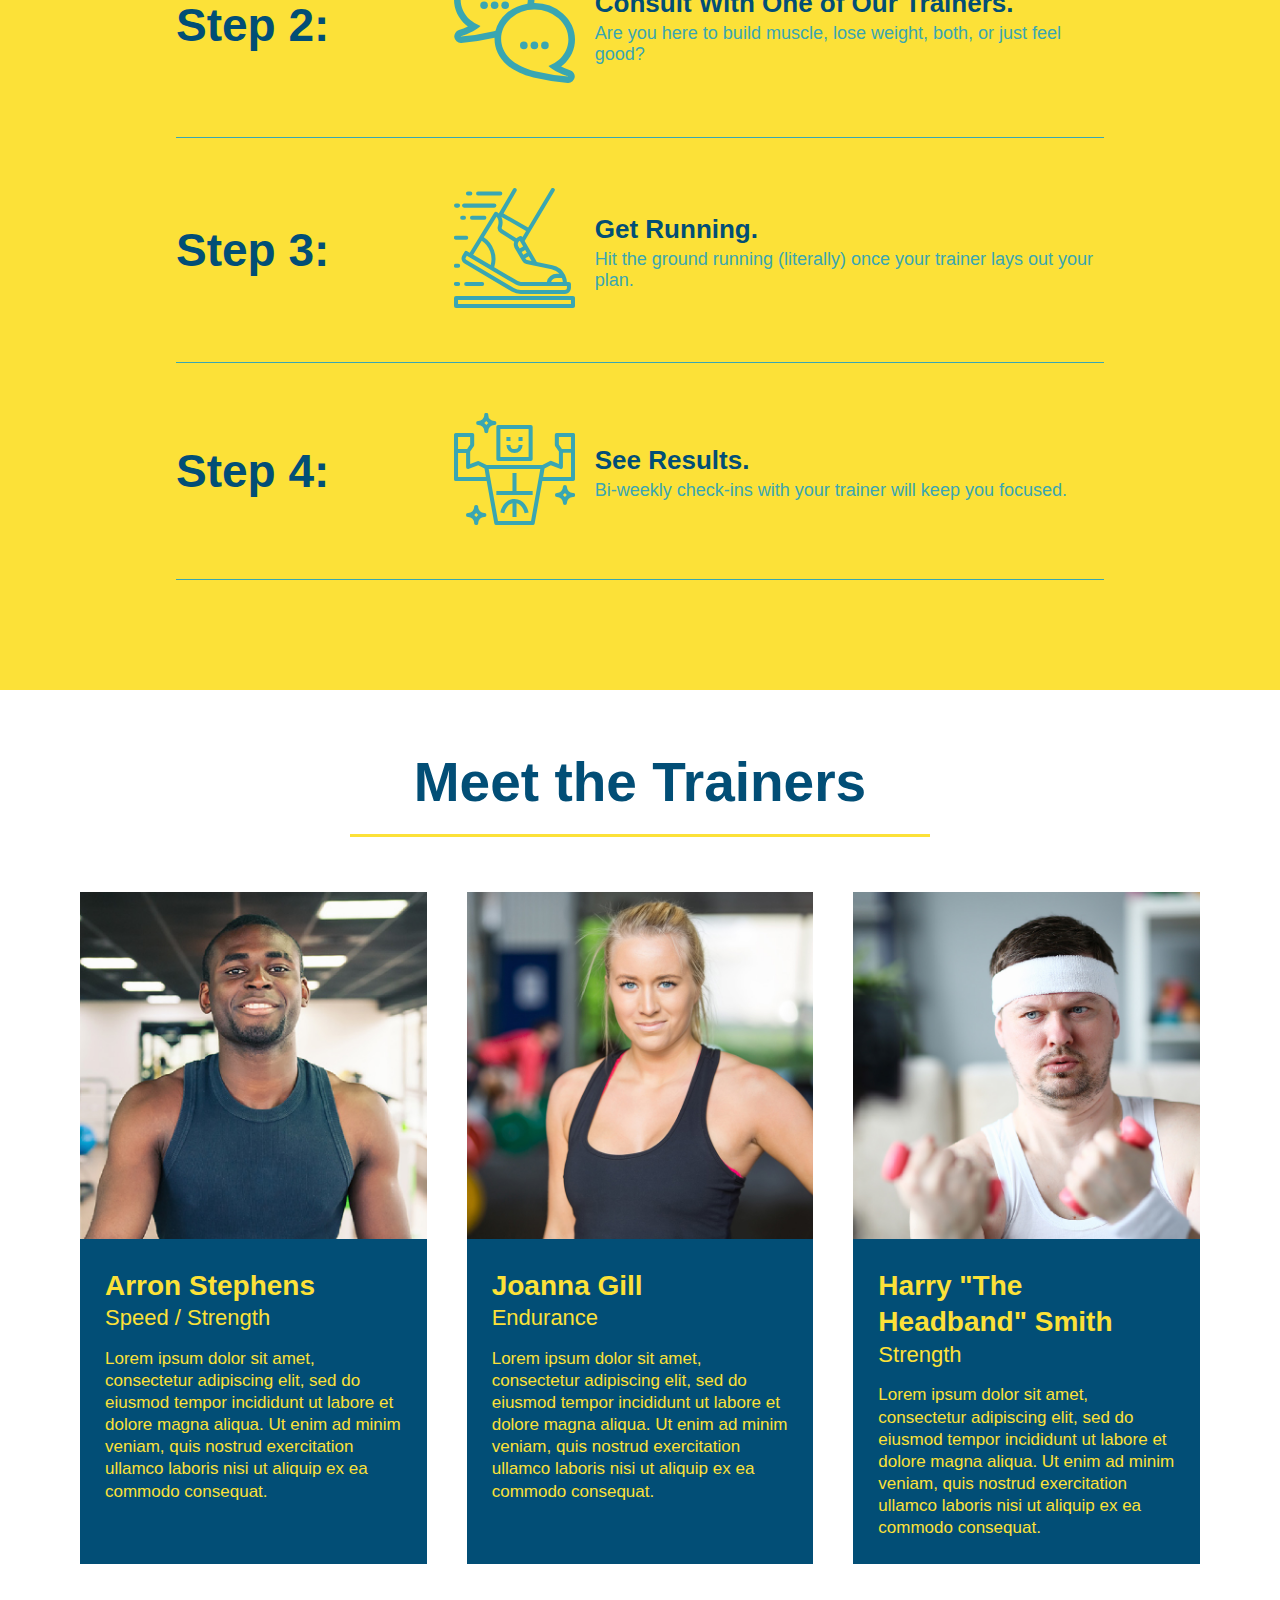
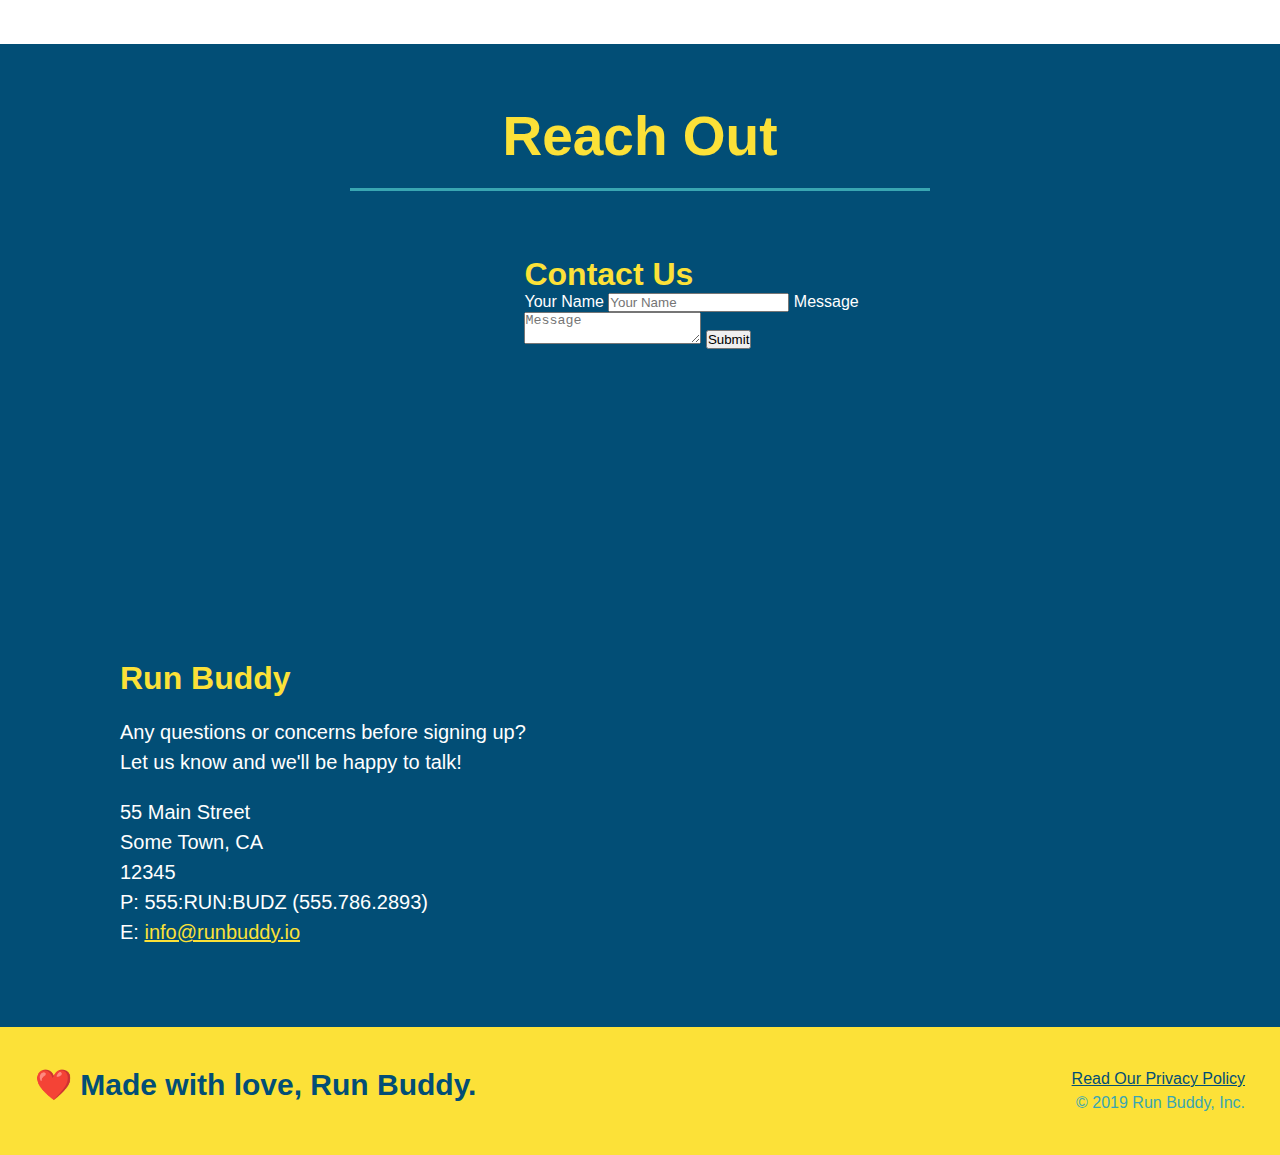
==== commit f4235ade: "add flexbox to the trainers" ====
--- a/index.html
+++ b/index.html
@@ -151,46 +151,48 @@
         </section>
 
         <!-- "your trainers" section-->
-        <section id="your-trainers" class="trainers">
+        <section id="your-trainers">
             <div class="flex-row">
                 <h2 class="section-title primary-border">Meet the Trainers</h2>
             </div>
             
-            <article class="trainer text-left">
-                <img src="./assets/images/trainer-1.jpg" alt="Arron Stephens in his workout clothes, ready to pump iron">
-                <div class="trainer-bio">
-                    <h3>Arron Stephens</h3>
-                    <h4>Speed / Strength</h4>
-                    <p>
-                        Lorem ipsum dolor sit amet, consectetur adipiscing elit, sed do eiusmod tempor incididunt ut labore et dolore magna aliqua. 
-                        Ut enim ad minim veniam, quis nostrud exercitation ullamco laboris nisi ut aliquip ex ea commodo consequat.
-                    </p>
-                </div>
-            </article>
-
-            <article class="trainer text-right">
-                <div class="trainer-bio">
-                    <h3>Joanna Gill</h3>
-                    <h4>Endurance</h4>
-                    <p>
-                        Lorem ipsum dolor sit amet, consectetur adipiscing elit, sed do eiusmod tempor incididunt ut labore et dolore magna aliqua. 
-                        Ut enim ad minim veniam, quis nostrud exercitation ullamco laboris nisi ut aliquip ex ea commodo consequat.
-                    </p>
-                </div>
-                <img src="./assets/images/trainer-2.jpg" alt="Joanna Gill cooling off after a workout">
-            </article>
-
-            <article class="trainer text-left">
-                <img src="./assets/images/trainer-3.jpg" alt="Harry Smith wearing a headband and lifting comically small pink weights">
-                <div class="trainer-bio">
-                    <h3>Harry "The Headband" Smith</h3>
-                    <h4>Strength</h4>
-                    <p>
-                        Lorem ipsum dolor sit amet, consectetur adipiscing elit, sed do eiusmod tempor incididunt ut labore et dolore magna aliqua. 
-                        Ut enim ad minim veniam, quis nostrud exercitation ullamco laboris nisi ut aliquip ex ea commodo consequat.
-                    </p>
-                </div>
-            </article>
+            <div class="trainers">
+                <article class="trainer">
+                    <img src="./assets/images/trainer-1.jpg" alt="Arron Stephens in his workout clothes, ready to pump iron">
+                    <div class="trainer-bio">
+                        <h3 class="trainer-name">Arron Stephens</h3>
+                        <h4 class="trainer-role">Speed / Strength</h4>
+                        <p>
+                            Lorem ipsum dolor sit amet, consectetur adipiscing elit, sed do eiusmod tempor incididunt ut labore et dolore magna aliqua. 
+                            Ut enim ad minim veniam, quis nostrud exercitation ullamco laboris nisi ut aliquip ex ea commodo consequat.
+                        </p>
+                    </div>
+                </article>
+    
+                <article class="trainer">
+                    <img src="./assets/images/trainer-2.jpg" alt="Joanna Gill cooling off after a workout">
+                    <div class="trainer-bio">
+                        <h3 class="trainer-name">Joanna Gill</h3>
+                        <h4 class="trainer-role">Endurance</h4>
+                        <p>
+                            Lorem ipsum dolor sit amet, consectetur adipiscing elit, sed do eiusmod tempor incididunt ut labore et dolore magna aliqua. 
+                            Ut enim ad minim veniam, quis nostrud exercitation ullamco laboris nisi ut aliquip ex ea commodo consequat.
+                        </p>
+                    </div>
+                </article>
+    
+                <article class="trainer">
+                    <img src="./assets/images/trainer-3.jpg" alt="Harry Smith wearing a headband and lifting comically small pink weights">
+                    <div class="trainer-bio">
+                        <h3 class="trainer-name">Harry "The Headband" Smith</h3>
+                        <h4 class="trainer-role">Strength</h4>
+                        <p>
+                            Lorem ipsum dolor sit amet, consectetur adipiscing elit, sed do eiusmod tempor incididunt ut labore et dolore magna aliqua. 
+                            Ut enim ad minim veniam, quis nostrud exercitation ullamco laboris nisi ut aliquip ex ea commodo consequat.
+                        </p>
+                    </div>
+                </article>
+            </div>
         </section>
 
         <!-- "reach out" section -->
--- a/assets/css/style.css
+++ b/assets/css/style.css
@@ -239,38 +239,41 @@
 
 /* Start #your-trainer Styles */
 .trainer {
-    width: 900px;
-    margin: 0 auto 30px auto;
+    margin: 20px;
     background-color: #024e76;
     color: #fce138;
-    overflow: auto;
+    flex: 1;
+}
+
+.trainers {
+    width: 100%;
+    margin: 0 auto;
+    display: flex;
+    flex-wrap: wrap;
+    justify-content: space-around;
 }
 
 .trainer img {
-    width: 35%;
-    float: left;
+    width: 100%;
 }
 
 .trainer-bio {
-    padding: 35px;
-    float: left;
-    width: 65%;
+    line-height: 1.3;
+    padding: 25px;
 }
 
 .trainer-bio h3 {
-    font-size: 32px;
-    margin-bottom: 8px;
+    font-size: 28px;
 }
 
 .trainer-bio h4 {
     font-weight: lighter;
-    font-size: 26px;
-    margin-bottom: 25px;
+    font-size: 22px;
+    margin-bottom: 15px;
 }
 
 .trainer-bio p {
     font-size: 17px;
-    line-height: 1.3;
 }
 
 .text-left {
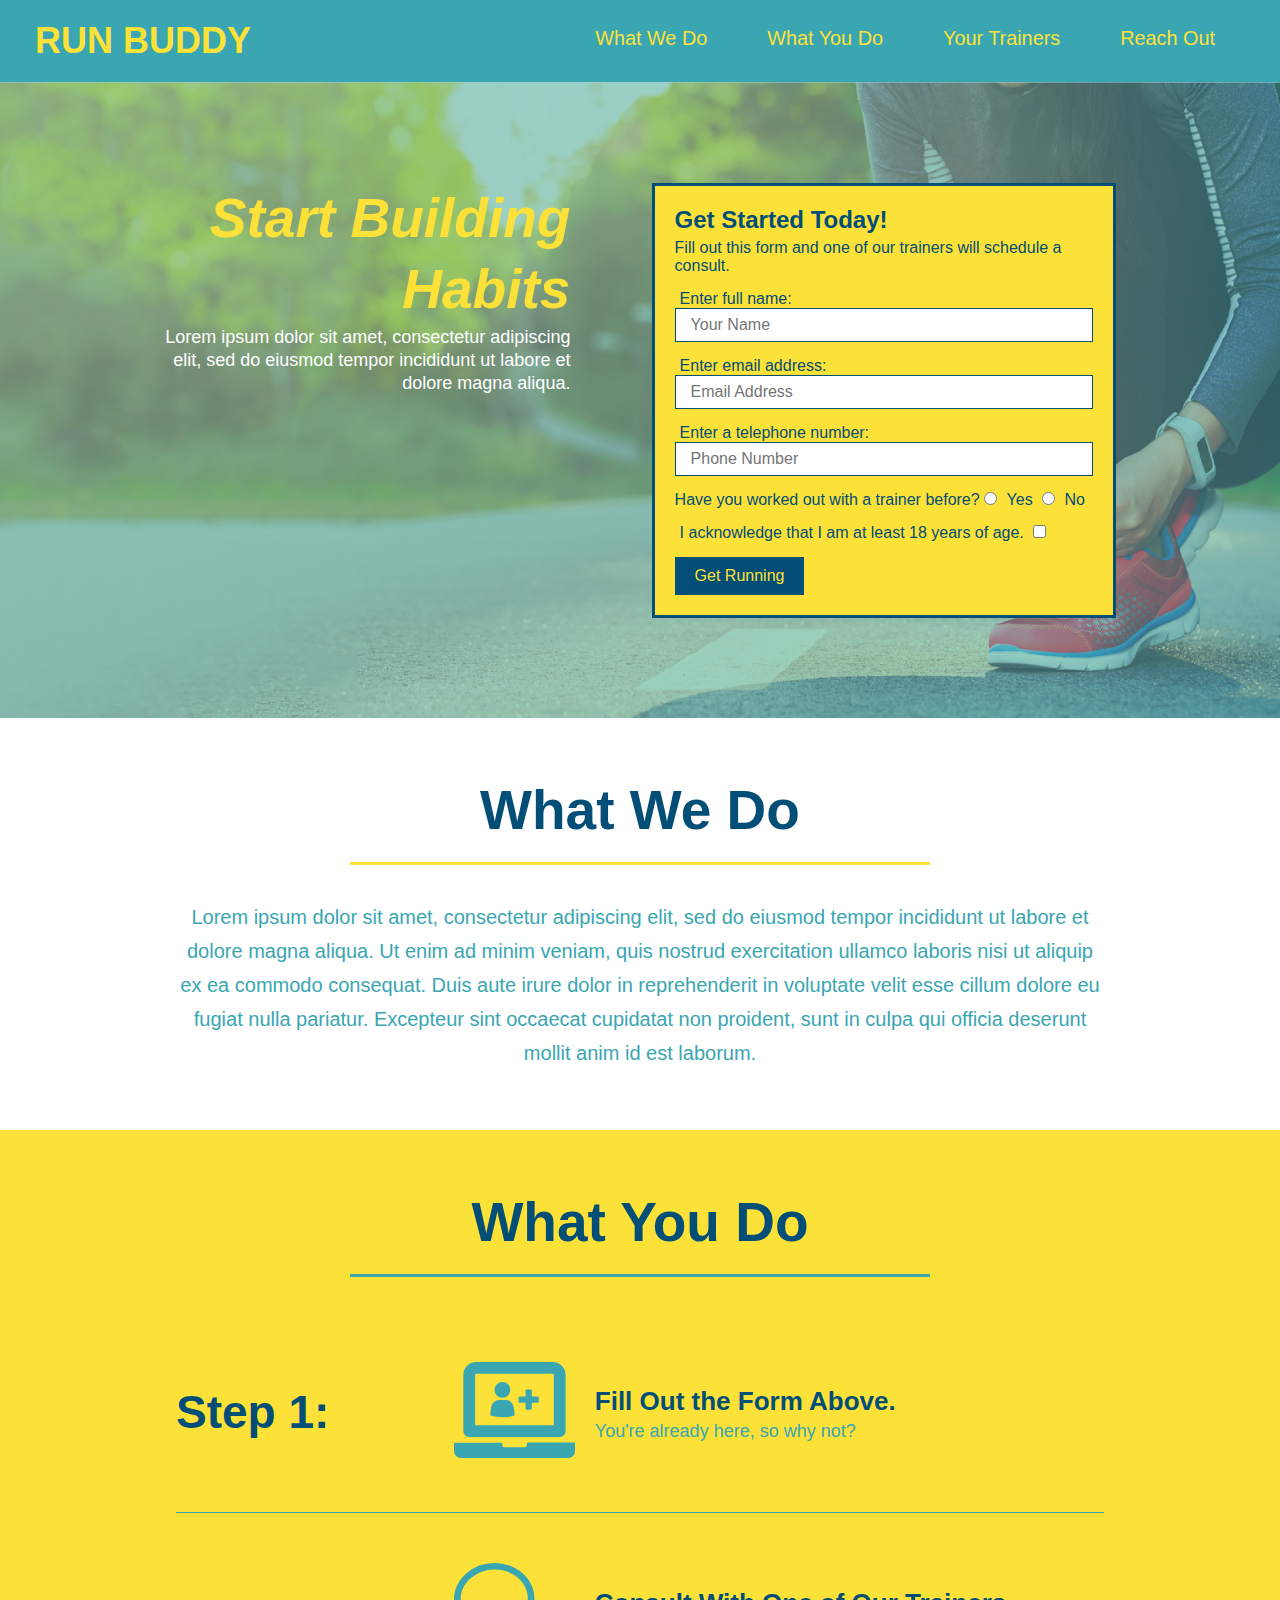
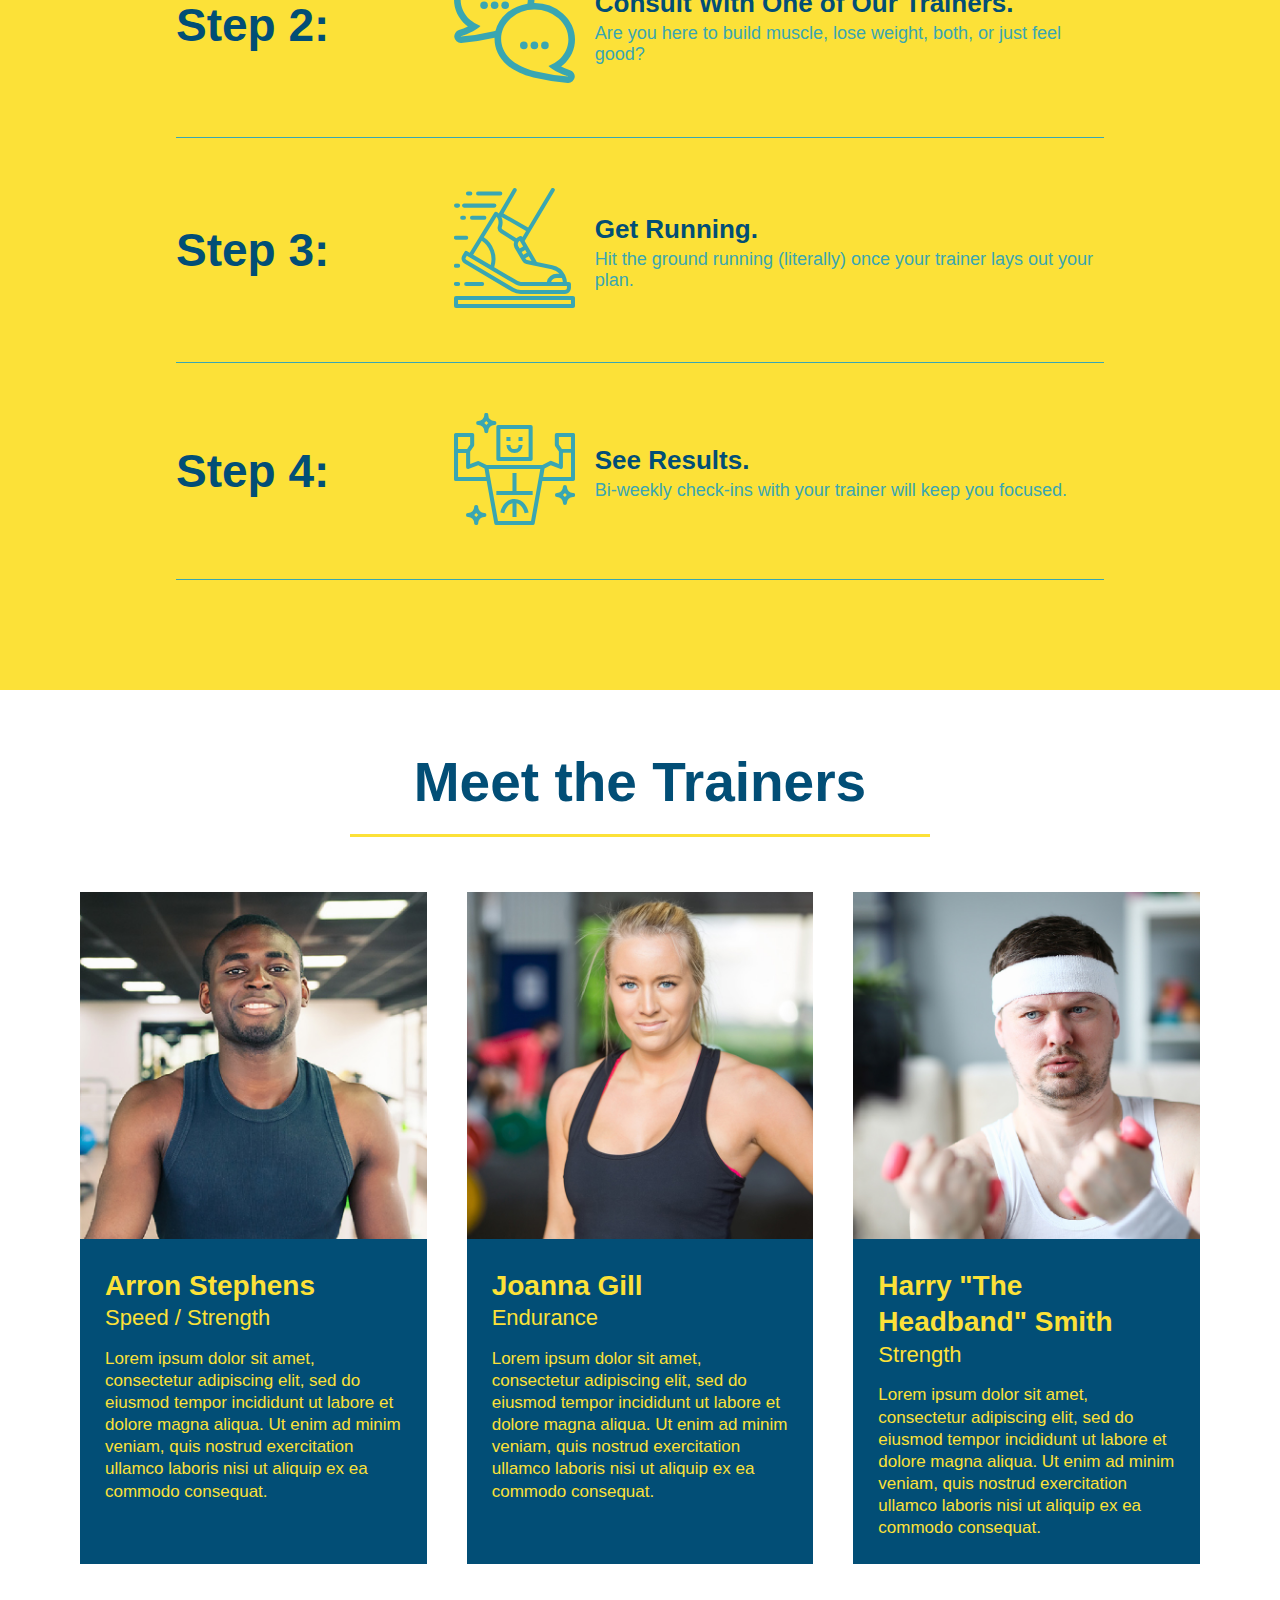
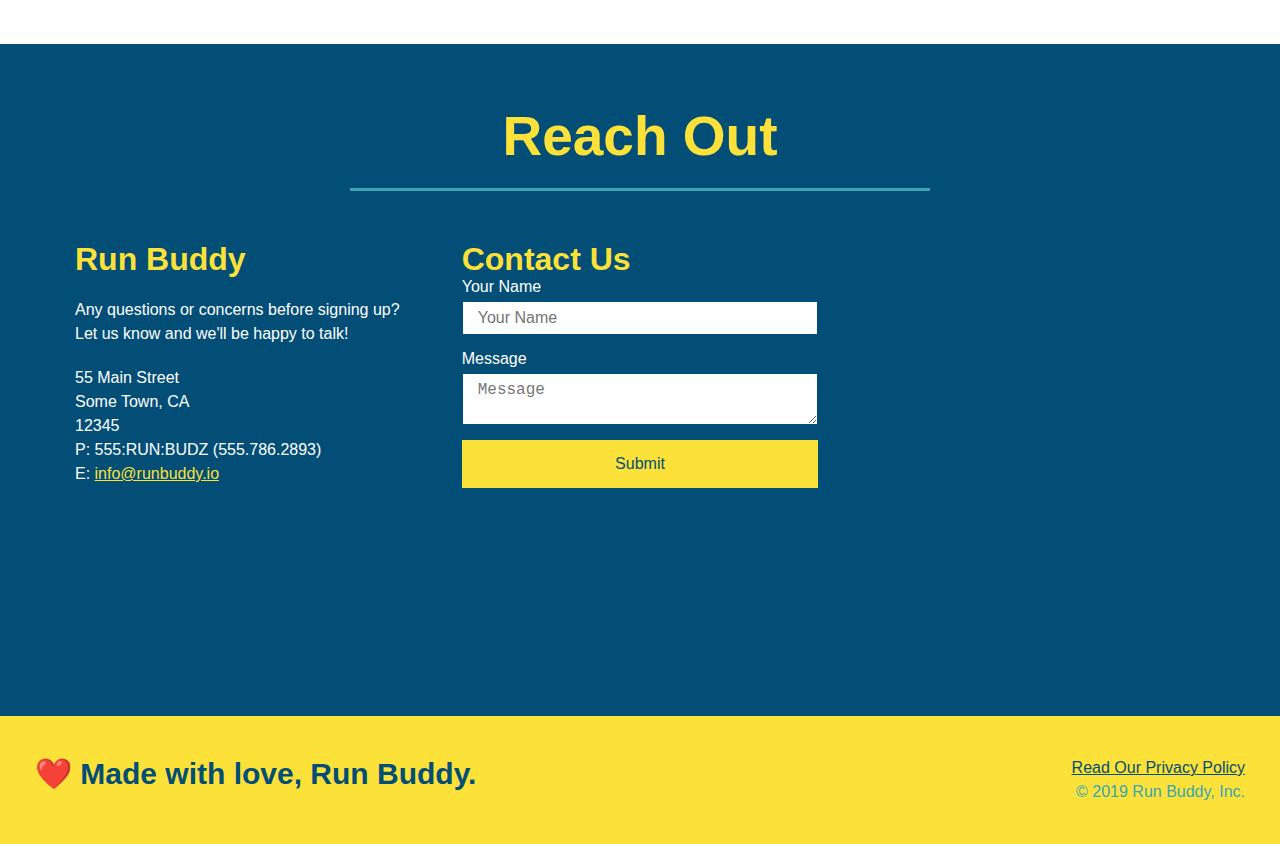
==== commit d1936ff7: "finished adding flexbox" ====
--- a/index.html
+++ b/index.html
@@ -201,25 +201,6 @@
                 <h2 class="section-title secondary-border">Reach Out</h2>
             </div>
             <div class="contact-info">
-                <iframe src="https://www.google.com/maps/embed?pb=!1m18!1m12!1m3!1d3190.51319651892!2d-76.60914354883451!3d36.9019923798293!2m3!1f0!2f0!3f0!3m2!1i1024!2i768!4f13.1!3m3!1m2!1s0x89b072e89c8ff843%3A0x5360868b49fe62f9!2s100%20Stallion%20Ct%2C%20Smithfield%2C%20VA%2023430!5e0!3m2!1sen!2sus!4v1649103537881!5m2!1sen!2sus"
-                style="border:0;"
-                allowfullscreen=""
-                loading="lazy">
-                </iframe>
-                <div class="contact-form">
-                    <h3>Contact Us</h3>
-                    <form>
-                        <label for="contact-name">Your Name</label>
-                        <input type="text" id="contact-name" placeholder="Your Name" />
-    
-                        <label for="contact-message">Message</label>
-                        <textarea id="contact-message" placeholder="Message"></textarea>
-    
-                        <button type="submit">Submit</button>
-                    </form>
-                </div>
-
-
                 <div>
                     <h3>Run Buddy</h3>
                     <p>
@@ -235,6 +216,25 @@
                         E: <a href="mailto:info@runbuddy.io">info@runbuddy.io</a>
                     </address>
                 </div>
+                
+                <div class="contact-form">
+                    <h3>Contact Us</h3>
+                    <form>
+                        <label for="contact-name">Your Name</label>
+                        <input type="text" id="contact-name" placeholder="Your Name" />
+                        
+                        <label for="contact-message">Message</label>
+                        <textarea id="contact-message" placeholder="Message"></textarea>
+                        
+                        <button type="submit">Submit</button>
+                    </form>
+                </div>
+                
+                <iframe src="https://www.google.com/maps/embed?pb=!1m18!1m12!1m3!1d3190.51319651892!2d-76.60914354883451!3d36.9019923798293!2m3!1f0!2f0!3f0!3m2!1i1024!2i768!4f13.1!3m3!1m2!1s0x89b072e89c8ff843%3A0x5360868b49fe62f9!2s100%20Stallion%20Ct%2C%20Smithfield%2C%20VA%2023430!5e0!3m2!1sen!2sus!4v1649103537881!5m2!1sen!2sus"
+                style="border:0;"
+                allowfullscreen=""
+                loading="lazy">
+                </iframe>
             </div>
         </section>
 
--- a/assets/css/style.css
+++ b/assets/css/style.css
@@ -294,17 +294,22 @@
     color: #fce138;
 }
 
+.contact-info {
+    display: flex;
+    flex-wrap: wrap;
+    justify-content: space-between;
+}
+
+.contact-info > * {
+    flex: 1;
+    margin: 15px;
+}
+
 .contact-info div {
-    width: 410px;
-    display: inline-block;
-    vertical-align: top;
-    text-align: left;
-    margin: 30px 0 0 60px;
     color: white;
 }
 
 .contact-info iframe {
-    width: 400px;
     height: 400px;
 }
 
@@ -316,7 +321,7 @@
 .contact-info address {
     margin: 20px 0;
     line-height: 1.5;
-    font-size: 20px;
+    font-size: 16px;
     font-style: normal;
 }
 
@@ -324,6 +329,26 @@
     color: #fce138;
 }
 
+.contact-form input, .contact-form textarea {
+    border: 1px solid #024e76;
+    display: block;
+    padding: 7px 15px;
+    font-size: 16px;
+    color: #024e76;
+    width: 100%;
+    margin-bottom: 15px;
+    margin-top: 5px;
+}
+
+.contact-form button {
+    width: 100%;
+    border: none;
+    background: #fce138;
+    color: #024e76;
+    text-align: center;
+    padding: 15px 0;
+    font-size: 16px;
+}
 /* END REACH-OUT STYLES */
 
 /* Start Flex-Row Styles */
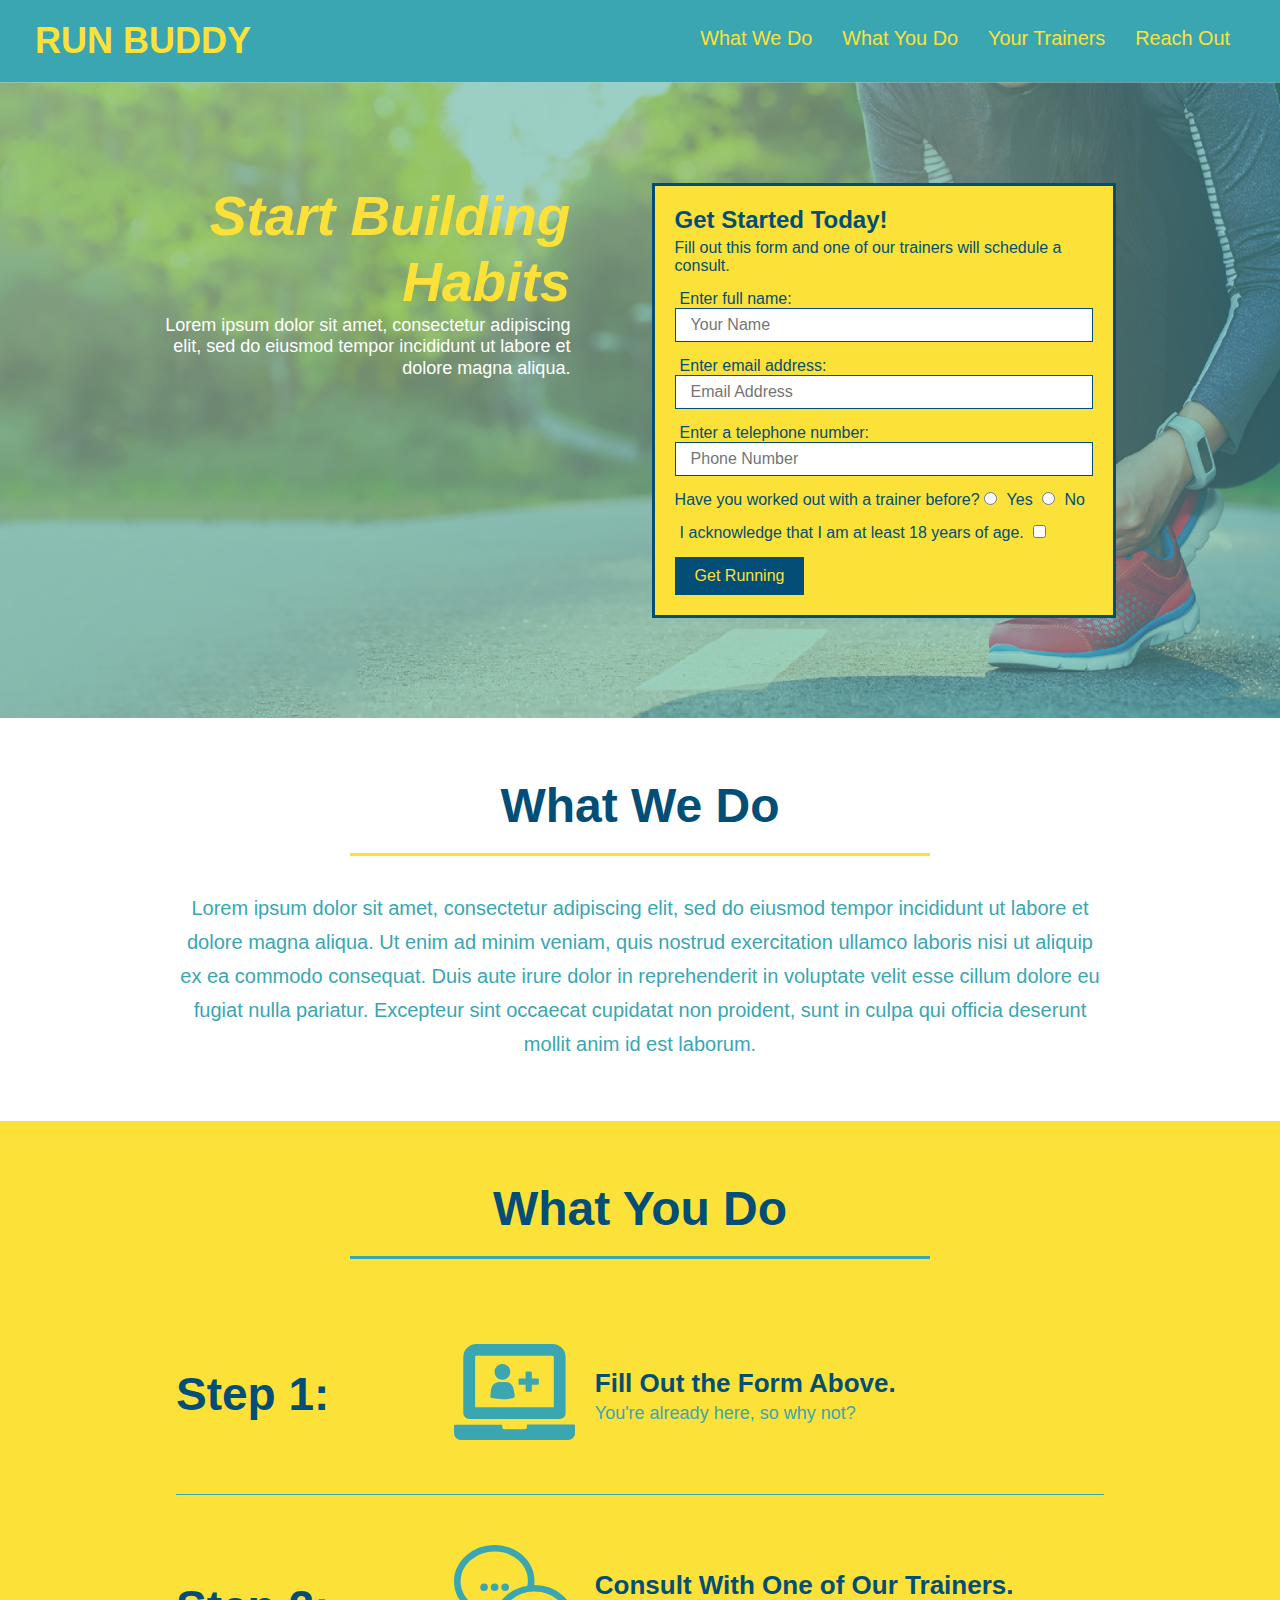
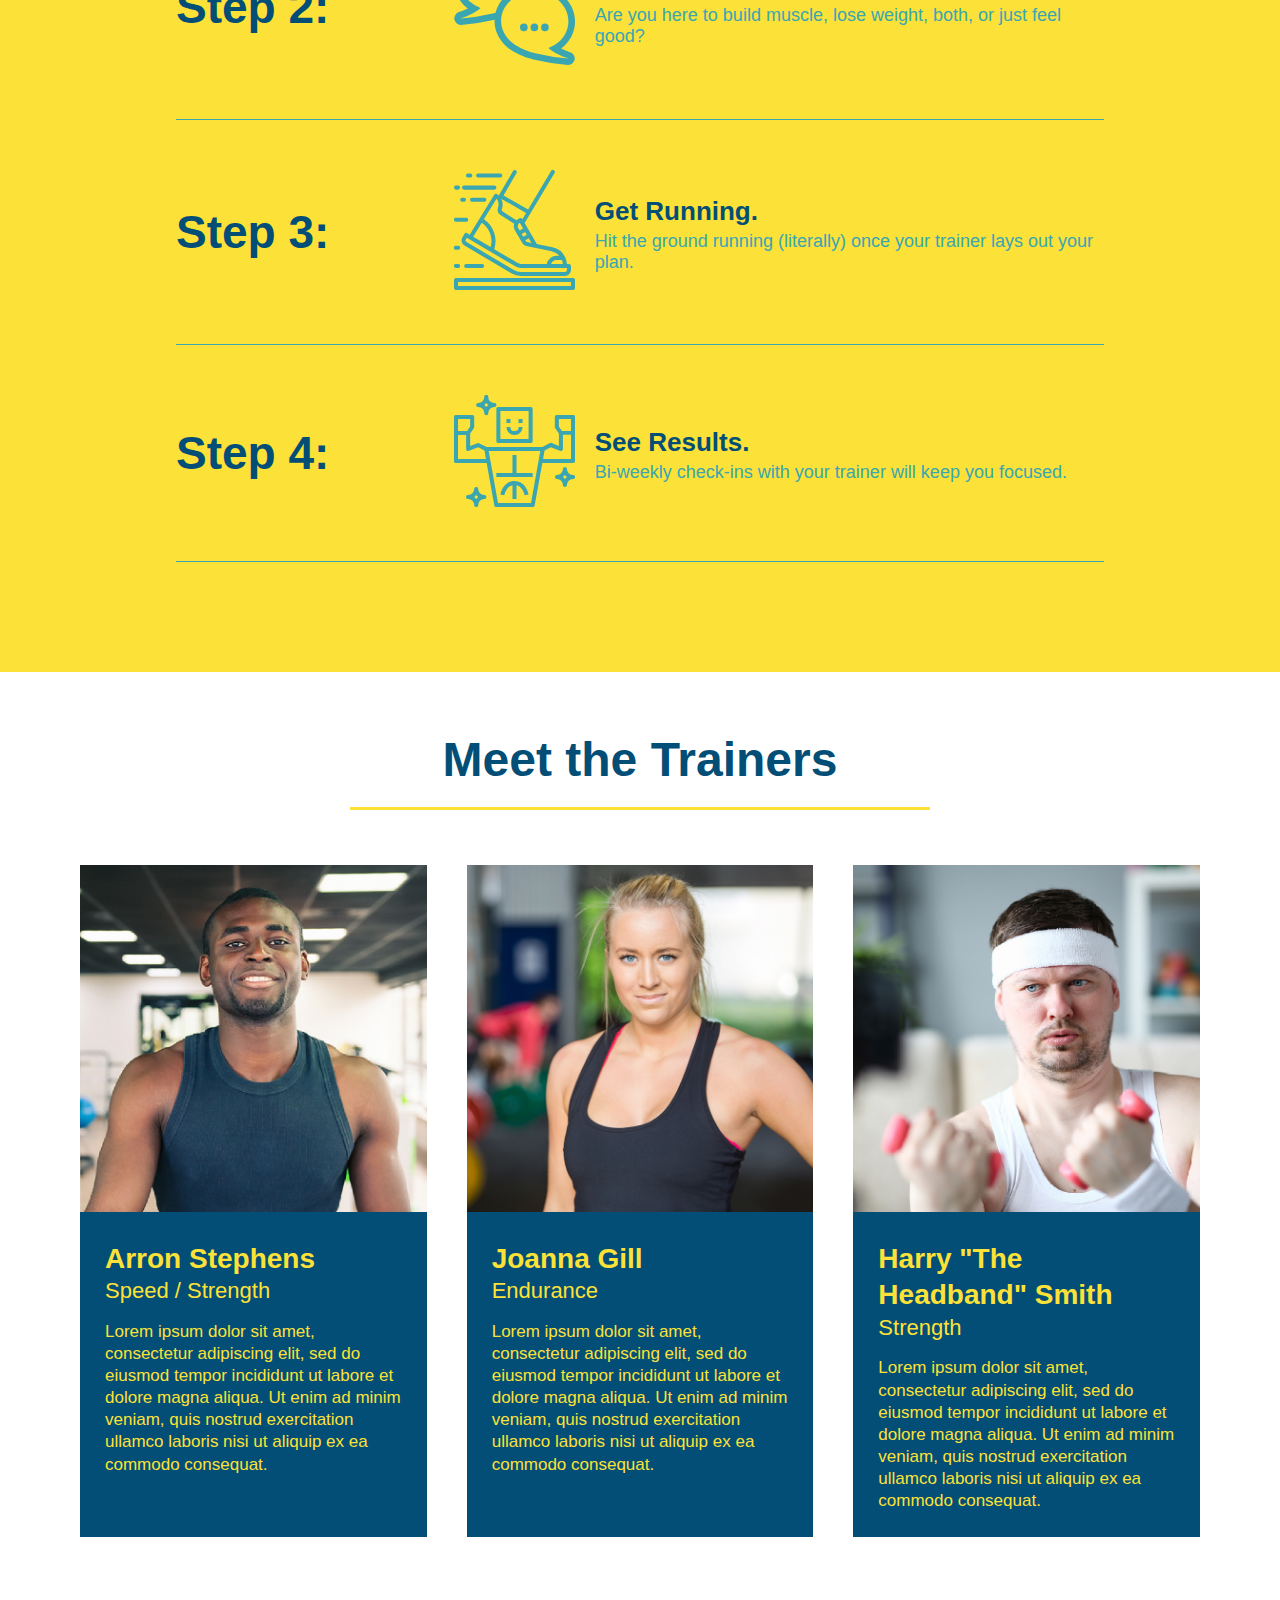
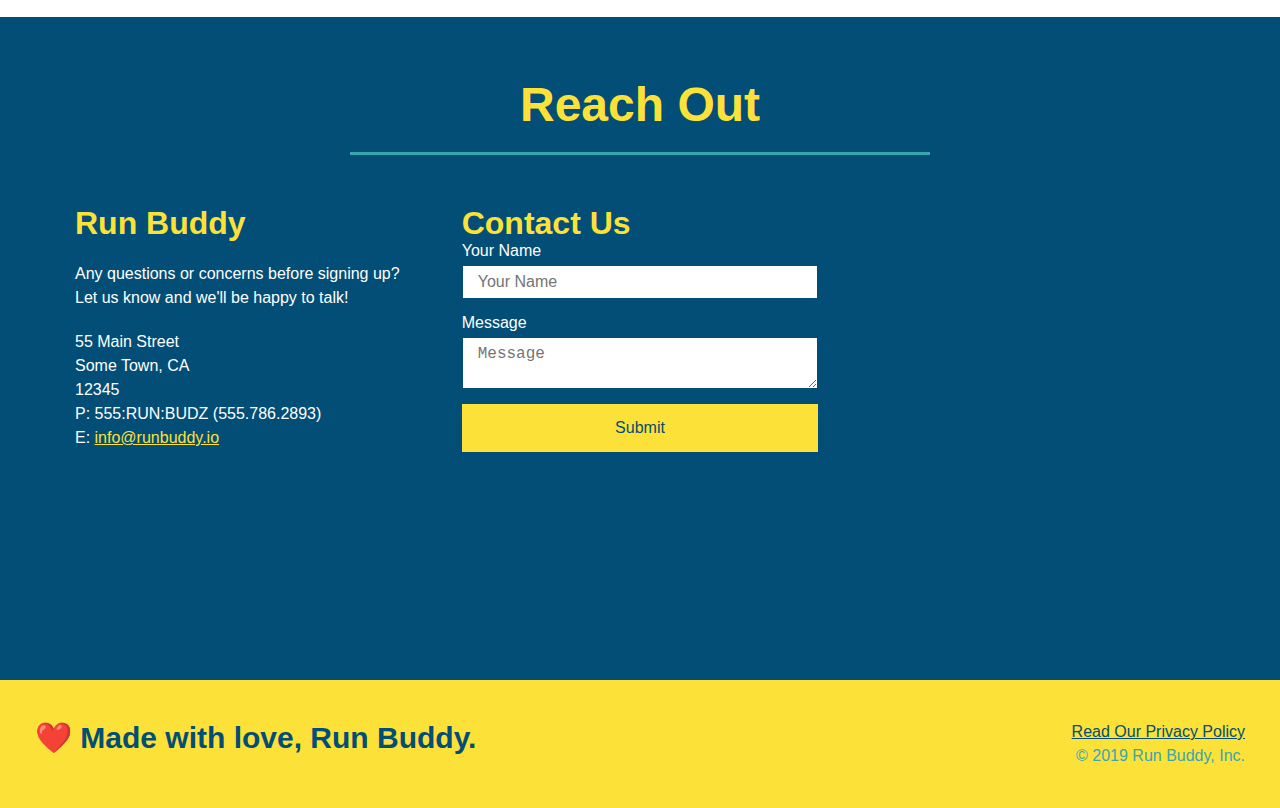
==== commit 05aaa4a5: "began adding media queries" ====
--- a/index.html
+++ b/index.html
@@ -3,6 +3,7 @@
 
     <head>
         <meta charset="UTF-8" />
+        <meta name="viewport" content="width=device-width, initial-scale=1.0" />
         <title>Run Buddy</title>
         <link rel="stylesheet" href="./assets/css/style.css" />
     </head>
--- a/assets/css/style.css
+++ b/assets/css/style.css
@@ -39,7 +39,7 @@
 }
 
 header nav ul li a {
-    margin: 0 30px;
+    padding: 10px 15px;
     font-weight: lighter;
     font-size: 1.55vw;
 }
@@ -89,6 +89,7 @@
     display: flex;
     justify-content: center;
     flex-wrap: wrap;
+    align-items: flex-start;
     background-image: url("../images/hero-bg.jpg");
     background-size: cover;
     background-position: center;
@@ -140,7 +141,7 @@
     margin: 3.5%;
     color: #fff;
     font-size: 18px;
-    line-height: 1.3;
+    line-height: 1.2;
 }
 
 .hero-cta h2 {
@@ -152,7 +153,7 @@
 
 /* Start Shared Section Styles */
 .section-title {
-    font-size: 55px;
+    font-size: 48px;
     color: #024e76;
     border-bottom: 3px solid;
     padding-bottom: 20px;
@@ -354,4 +355,22 @@
 /* Start Flex-Row Styles */
 .flex-row {
     display: flex;
+}
+/* END FLEX-ROW STYLES */
+@media screen and (max-width: 980px) {
+    header h1 {
+        color: tomato;
+    }
+}
+
+@media screen and (max-width: 768px) {
+    header h1 {
+        font-size: 80px;
+    }
+}
+
+@media screen and (max-width: 575px) {
+    header h1 {
+        font-size: 100px;
+    }
 }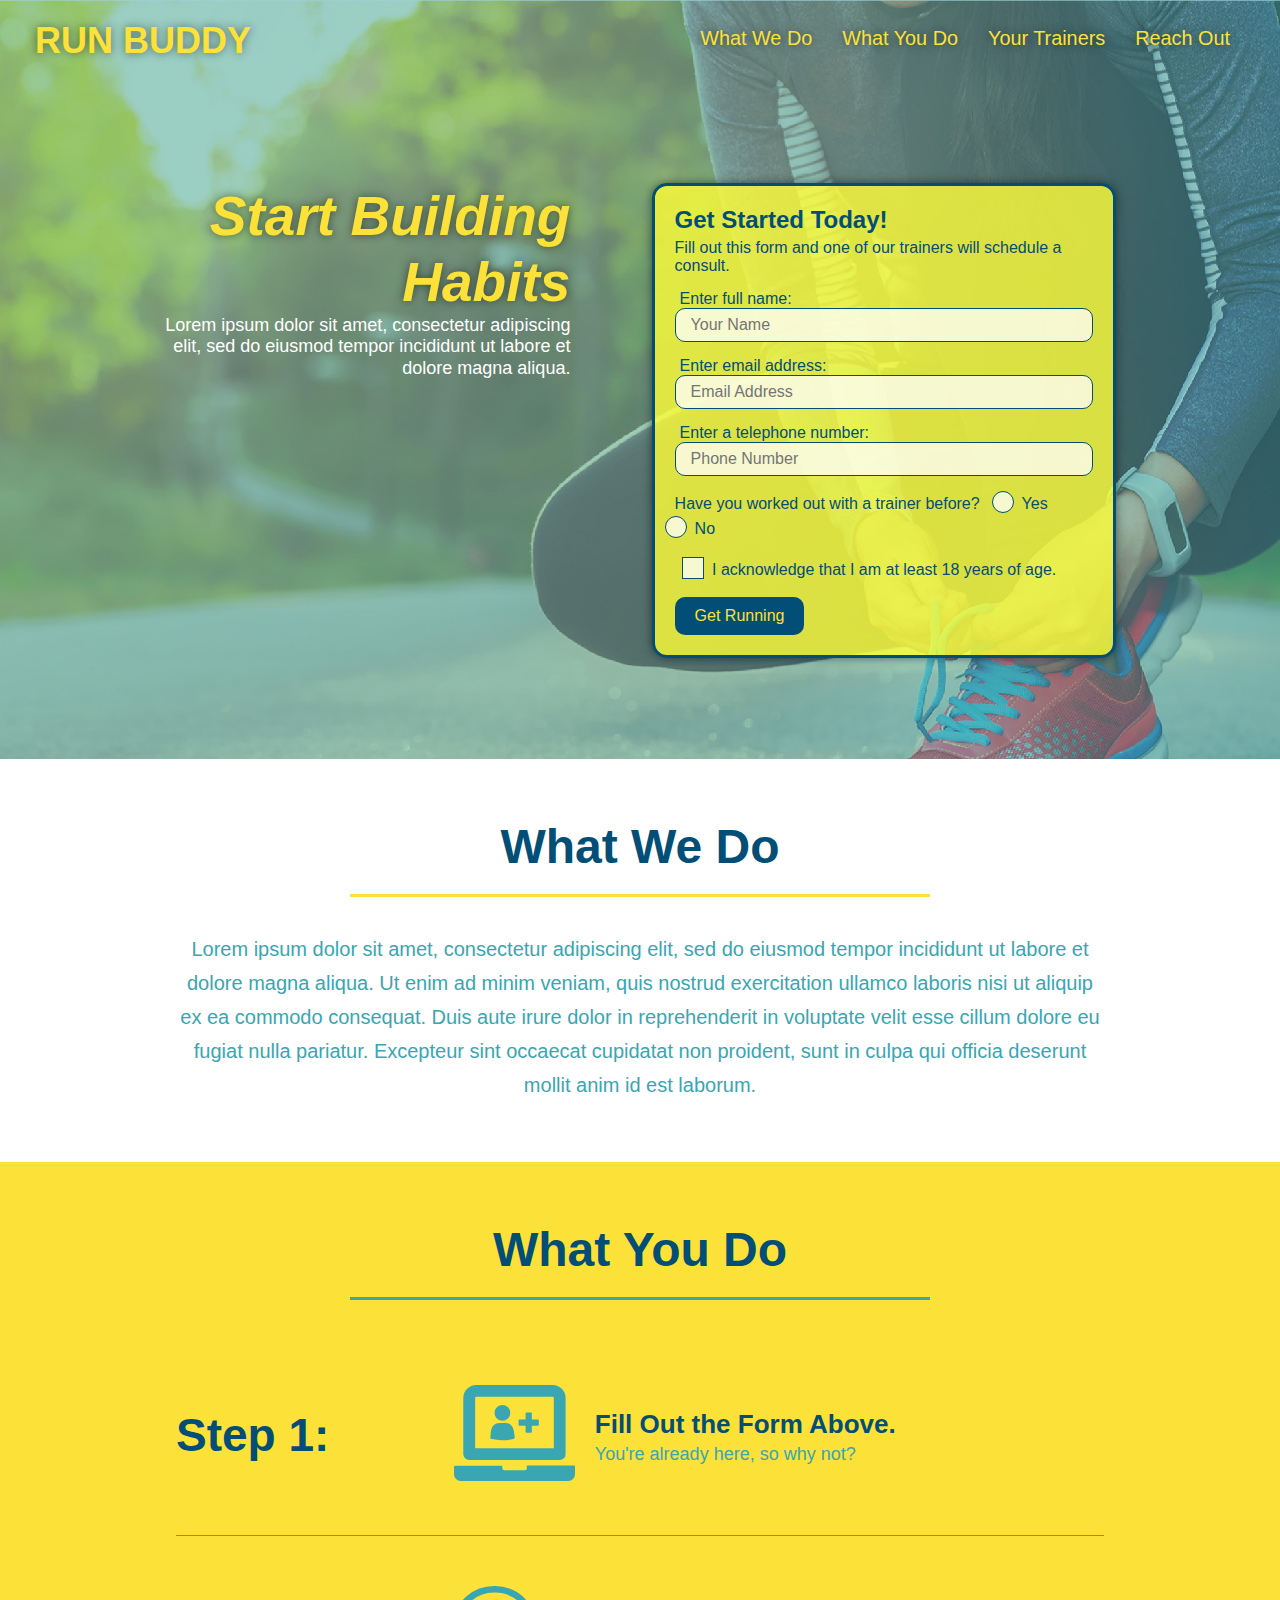
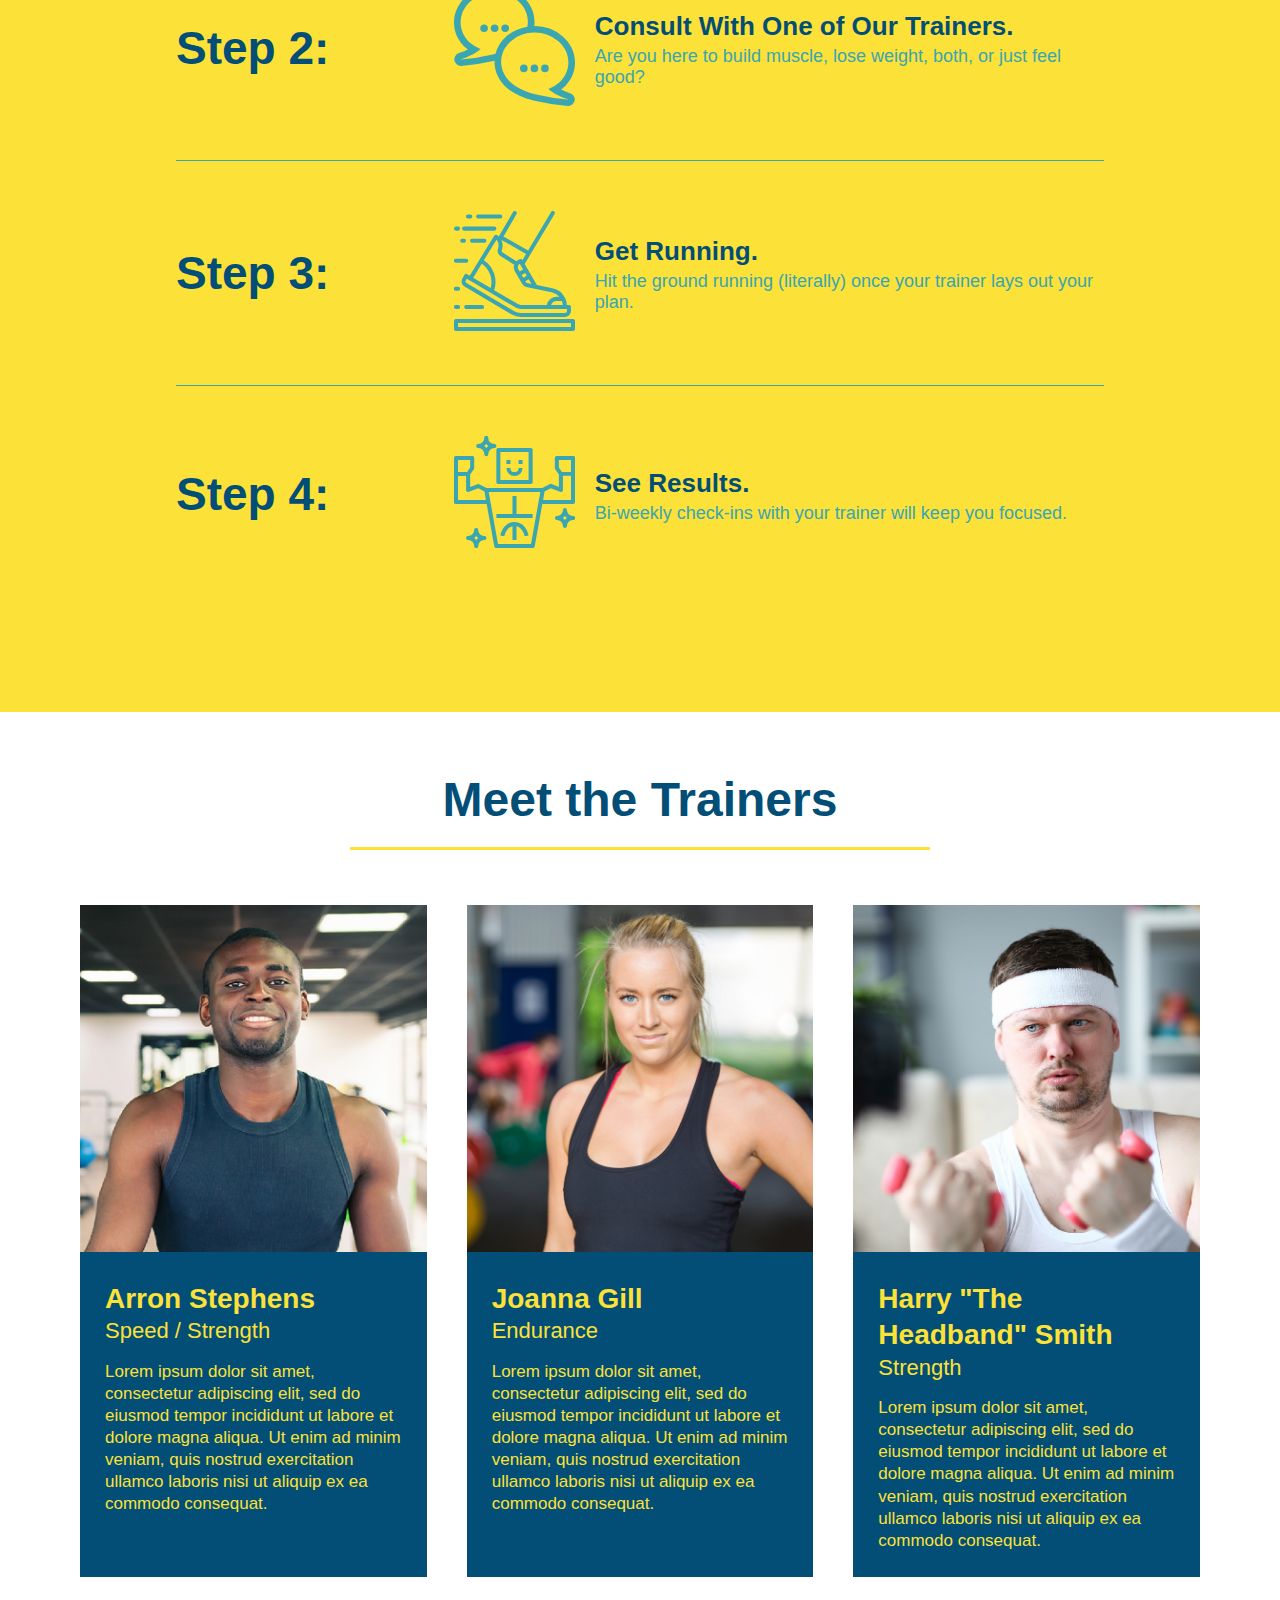
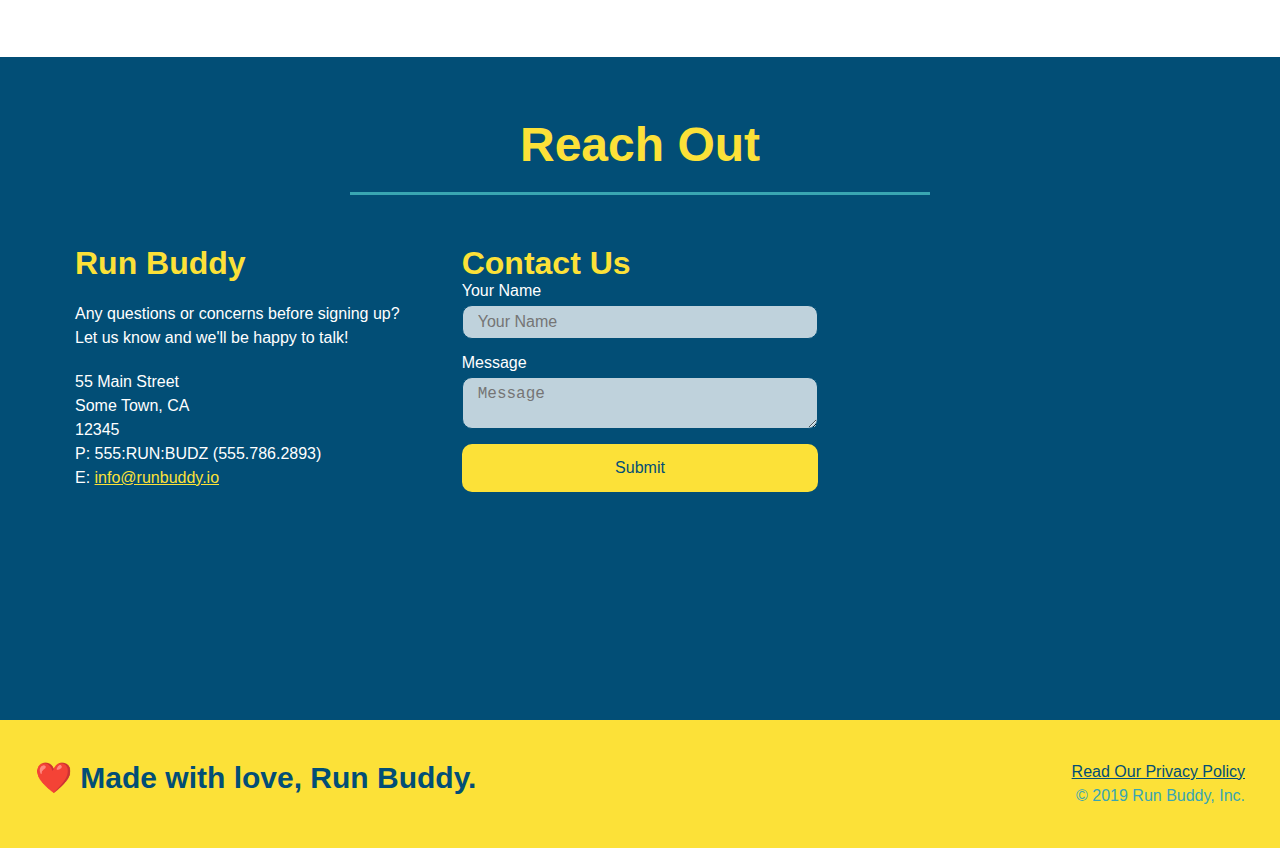
==== commit 31a93236: "final css improvements" ====
--- a/index.html
+++ b/index.html
@@ -58,16 +58,23 @@
                     <input type="tel" placeholder="Phone Number" name="phone" id="phone" class="form-input"/>
                     <p>
                         Have you worked out with a trainer before?
-                        <input type="radio" name="trainer-confirm" id="trainer-yes" />
-                        <label for="trainer-yes">Yes</label>
-                        <input type="radio" name="trainer-confirm" id="trainer-no" />
-                        <label for="trainer-no">No</label>
+                        <span class="radio-wrapper">
+                            <input type="radio" name="trainer-confirm" id="trainer-yes" />
+                            <label for="trainer-yes">Yes</label>
+                        </span>
+
+                        <span class="radio-wrapper">
+                            <input type="radio" name="trainer-confirm" id="trainer-no" />
+                            <label for="trainer-no">No</label>
+                        </span>
                     </p>
                     <p>
-                        <label for="checkbox">
-                            I acknowledge that I am at least 18 years of age.
-                        </label>
-                        <input type="checkbox" name="age-confirm" id="checkbox" />
+                        <span class="checkbox-wrapper">
+                            <input type="checkbox" name="age-confirm" id="checkbox" />
+                            <label for="checkbox">
+                                I acknowledge that I am at least 18 years of age.
+                            </label>
+                        </span>
                     </p>
                     <button type="submit">
                         Get Running
--- a/assets/css/style.css
+++ b/assets/css/style.css
@@ -1,3 +1,10 @@
+/* Variable Declarations */
+:root {
+    --primary-color: #fce138;
+    --secondary-color: #024e76;
+    --tertiary-color: #39a6b2;
+}
+
 /* apply styles to all elements */
 * {
     padding: 0;
@@ -7,22 +14,31 @@
 
 /* Header Style Start */
 header {
+    z-index: 9999;
+    position: -webkit-sticky;
+    position: sticky;
+    top: 0;
     display: flex;
     justify-content: space-between;
     flex-wrap: wrap;
     padding: 20px 35px;
-    background-color: #39a6b2;
+    background-color: var(--tertiary-color);
+    background-image: url("../images/hero-bg.jpg");
+    background-size: cover;
+    background-position: 80%;
+    background-attachment: fixed;
 }
 
 header h1 {
     font-weight: bold;
     font-size: 36px;
-    color: #fce138;
+    color: var(--primary-color);
     margin: 0;
+    text-shadow: 0 0 10px rgba(0, 0, 0, 0.5);
 }
 
 header a {
-    color: #fce138;
+    color: var(--primary-color);
     text-decoration: none;
 }
 
@@ -42,6 +58,14 @@
     padding: 10px 15px;
     font-weight: lighter;
     font-size: 1.55vw;
+    text-shadow: 0 0 10px rgba(0, 0, 0, 0.5);
+}
+
+header nav ul li a:hover {
+    background: var(--primary-color);
+    color: var(--secondary-color);
+    border-radius: 15px;
+    text-shadow: none;
 }
 /* HEADER STYLE END */
 
@@ -53,7 +77,7 @@
 
 /* Body Style Start */
 body {
-    color: #39a6b2;
+    color: var(--tertiary-color);
     font-family: Arial, Helvetica, sans-serif;
 }
 /* BODY STYLE END */
@@ -63,13 +87,13 @@
     display: flex;
     justify-content: space-between;
     flex-wrap: wrap;
-    background-color: #fce138;
+    background-color: var(--primary-color);
     width: 100%;
     padding: 40px 35px;
 }
 
 footer h2 {
-    color: #024e76;
+    color: var(--secondary-color);
     font-size: 30px;
     margin: 0;
 }
@@ -80,7 +104,7 @@
 }
 
 footer a {
-    color: #024e76;
+    color: var(--secondary-color);
 }
 /* FOOTER STYLE END */
 
@@ -92,16 +116,19 @@
     align-items: flex-start;
     background-image: url("../images/hero-bg.jpg");
     background-size: cover;
-    background-position: center;
+    background-position: 80%;
+    background-attachment: fixed;
 }
 
 .hero-form {
-    background-color: #fce138;
+    background-color: rgba(255, 255, 56, 0.8);
     padding: 20px;
-    color: #024e76;
-    border: solid 3px #024e76;
+    color: var(--secondary-color);
+    border: solid 3px var(--secondary-color);
     width: 40%;
     margin: 3.5%;
+    box-shadow: 0 0 10px rgba(0, 0, 0, 0.5);
+    border-radius: 15px;
 }
 
 .hero-form h3 {
@@ -118,21 +145,34 @@
 }
 
 .hero-form button {
-    color: #fce138;
-    background-color: #024e76;
+    color: var(--primary-color);
+    background-color: var(--secondary-color);
     border: none;
     padding: 10px 20px;
     font-size: 16px;
+    border-radius: 10px;
+}
+
+.hero-form button:hover {
+    background-color: var(--tertiary-color);
+    cursor: pointer;
 }
 
 .form-input {
-    border: 1px solid #024e76;
+    border-radius: 10px;
+    border: 1px solid var(--secondary-color);
     display: block;
     padding: 7px 15px;
     font-size: 16px;
-    color: #024e76;
+    color: var(--secondary-color);
     width: 100%;
     margin-bottom: 15px;
+    background-color: rgba(255,255,255, 0.75);
+}
+
+.form-input:focus {
+    background-color: rgba(255,255,255, 1);
+    outline: none;
 }
 
 .hero-cta {
@@ -147,14 +187,76 @@
 .hero-cta h2 {
     font-style: italic;
     font-size: 55px;
-    color: #fce138;
+    color: var(--primary-color);
+    text-shadow: 0 0 10px rgba(0, 0, 0, 0.5);
+}
+
+.checkbox-wrapper input, .radio-wrapper input {
+    opacity: 0;
+}
+
+.checkbox-wrapper label, .radio-wrapper label {
+    position: relative;
+    left: 10px;
+    margin: 10px;
+    line-height: 1.6;
+}
+
+.checkbox-wrapper label::before,
+.radio-wrapper label::before {
+    content: "";
+    height: 20px;
+    width: 20px;
+    background: rgba(255, 255, 255, 0.75);
+    border: 1px solid var(--secondary-color);
+    position: absolute;
+    top: -4px;
+    left: -30px;
+}
+
+.radio-wrapper label::before {
+    border-radius: 50%;
+}
+
+.radio-wrapper label::after {
+    content: "";
+    width: 20px;
+    height: 20px;
+    border-radius: 50%;
+    background: var(--secondary-color);
+    background-image: radial-gradient(circle, var(--tertiary-color), var(--secondary-color));
+    position: absolute;
+    left: -29px;
+    top: -3px;
+}
+
+.checkbox-wrapper label::after {
+    content: "";
+    height: 6px;
+    width: 14px;
+    border-left: 2px solid var(--secondary-color);
+    border-bottom: 2px solid var(--secondary-color);
+    position: absolute;
+    left: -26px;
+    top: 1px;
+    transform: rotate(-58deg);
+}
+
+.checkbox-wrapper input + label::after,
+.radio-wrapper input + label::after{
+    content: none;
+}
+
+.checkbox-wrapper input:checked + label::after,
+.radio-wrapper input:checked + label::after{
+    content: "";
 }
 /* HERO STYLES END */
 
 /* Start Shared Section Styles */
 .section-title {
     font-size: 48px;
-    color: #024e76;
+    color: var(--secondary-color);
     border-bottom: 3px solid;
     padding-bottom: 20px;
     text-align: center;
@@ -163,11 +265,11 @@
 }
 
 .primary-border {
-    border-color: #fce138;
+    border-color: var(--primary-color);
 }
 
 .secondary-border {
-    border-color: #39a6b2;
+    border-color: var(--tertiary-color);
 }
 
 /* END SHARED SECTION STYLES */
@@ -178,7 +280,7 @@
     text-align: center;
     margin: 0 auto;
     line-height: 1.7;
-    color: #39a6b2;
+    color: var(--tertiary-color);
     width: 80%;
     font-size: 20px;
 }
@@ -186,35 +288,38 @@
 
 /* Start Steps Styles */
 .steps {
-    background-color: #fce138;
+    background-color: var(--primary-color);
 }
 
 .step h3 {
-    color: #024e76;
+    color: var(--secondary-color);
     font-size: 46px;
     flex: 1 30%;
 }
 
 .step-text p {
-    color: #39a6b2;
+    color: var(--tertiary-color);
     font-size: 18px;
 }
 
 .step-text h4 {
     font-size: 26px;
     line-height: 1.5;
-    color: #024e76;
+    color: var(--secondary-color);
 }
 
 .step {
     margin: 50px auto;
     padding-bottom: 50px;
     width: 80%;
-    border-bottom: 1px solid #39a6b2;
     display: flex;
     flex-wrap: wrap;
     align-items: center;
     justify-content: space-between;
+}
+
+.step:not(:last-child) {
+    border-bottom: 1px solid var(--tertiary-color);
 }
 
 .step-info {
@@ -241,8 +346,8 @@
 /* Start #your-trainer Styles */
 .trainer {
     margin: 20px;
-    background-color: #024e76;
-    color: #fce138;
+    background-color: var(--secondary-color);
+    color: var(--primary-color);
     flex: 1;
 }
 
@@ -288,11 +393,11 @@
 
 /* Start Reach-Out Styles */
 .contact {
-    background-color: #024e76;
+    background-color: var(--secondary-color);
 }
 
 .contact h2 {
-    color: #fce138;
+    color: var(--primary-color);
 }
 
 .contact-info {
@@ -315,7 +420,7 @@
 }
 
 .contact-info h3 {
-    color: #fce138;
+    color: var(--primary-color);
     font-size: 32px;
 }
 .contact-info p,
@@ -327,29 +432,44 @@
 }
 
 .contact-info a {
-    color: #fce138;
+    color: var(--primary-color);
 }
 
 .contact-form input, .contact-form textarea {
-    border: 1px solid #024e76;
+    background: rgba(255, 255, 255, 0.75);
+    border-radius: 10px;
+    border: 1px solid var(--secondary-color);
     display: block;
     padding: 7px 15px;
     font-size: 16px;
-    color: #024e76;
+    color: var(--secondary-color);
     width: 100%;
     margin-bottom: 15px;
     margin-top: 5px;
 }
 
+.contact-form input:focus,
+.contact-form textarea:focus {
+    background: rgba(255, 255, 255, 1);
+    outline: none;
+}
+
 .contact-form button {
+    border-radius: 10px;
     width: 100%;
     border: none;
-    background: #fce138;
-    color: #024e76;
+    background: var(--primary-color);
+    color: var(--secondary-color);
     text-align: center;
     padding: 15px 0;
     font-size: 16px;
 }
+
+.contact-form button:hover {
+    color: var(--primary-color);
+    background: var(--tertiary-color);
+    cursor: pointer;
+}
 /* END REACH-OUT STYLES */
 
 /* Start Flex-Row Styles */
@@ -358,19 +478,107 @@
 }
 /* END FLEX-ROW STYLES */
 @media screen and (max-width: 980px) {
+    header {
+        position: relative;
+        padding-bottom: 0;
+        justify-content: center;
+    }
+
     header h1 {
-        color: tomato;
+        width: 100%;
+        text-align: center;
+    }
+
+    header nav ul {
+        margin-top: 20px;
+        width: 100%;
+        justify-content: center;
+    }
+
+    header nav ul li a {
+        font-size: 20px;
+    }
+
+    footer h2, footer div {
+        text-align: center;
+        width: 100%;
+    }
+
+    .hero-cta, .hero-form {
+        width: 100%;
+    }
+
+    .hero-cta {
+        text-align: center;
+    }
+    
+    .section-title {
+        width: 80%;
+    }
+
+    .trainer {
+        flex: 0 70%;
+    }
+
+    .contact-info iframe {
+        flex: 1 100%;
     }
 }
 
 @media screen and (max-width: 768px) {
-    header h1 {
-        font-size: 80px;
+    section {
+        padding: 30px 15px;
+    }
+
+    .step h3 {
+        flex: 1 100%;
+        text-align: center;
+    }
+
+    .step-info {
+        flex: 2 100%;
+        text-align: center;
+        justify-content: center;
+    }
+
+    .step-img {
+        flex: 0 32%;
+        margin-right: 0;
+        margin-top: 15px;
+        margin-bottom: 15px;
+    }
+
+    .step-text {
+        flex: 100%;
     }
 }
 
 @media screen and (max-width: 575px) {
-    header h1 {
-        font-size: 100px;
+    .hero-form button {
+        width: 100%;
+    }
+
+    .section-title {
+        width: 95%;
+    }
+
+    .intro p {
+        width: 100%;
+    }
+
+    .trainer {
+        flex: 0 100%;
+    }
+
+    .contact-info {
+        text-align: center;
+    }
+
+    .contact-info > * {
+        flex: 0 100%;
+    }
+    
+    .contact-form {
+        order: 3;
     }
 }